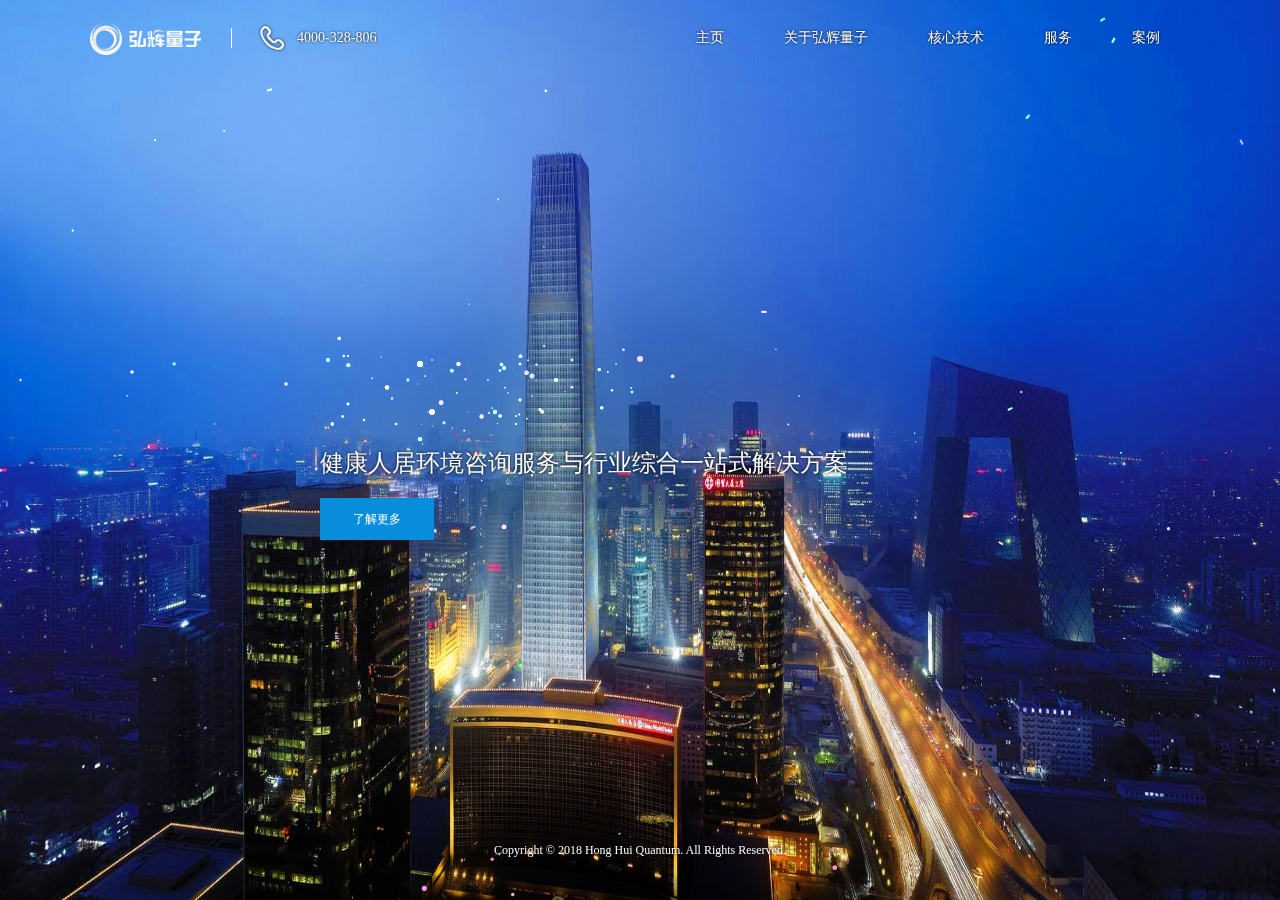
==== index.html @ 9b80c89e "Summary_3" ====
<!DOCTYPE html>
<html>
	<head>
		<meta charset="utf-8">
		<meta http-equiv="X-UA-Compatible" content="IE=edge">
		<title>弘辉量子科技有限公司</title>
		<meta name="viewport" content="width=device-width, minimum-scale=1.0, maximum-scale=1.0, user-scalable=no">
		<meta name="author" content="Voireser" />
		<meta name="keywords" content="弘辉量子" />

		<link rel="stylesheet" type="text/css" href="bootstrap.min.css">
		<link rel="stylesheet" type="text/css" href="HHQ.css">
		<link rel="stylesheet" type="text/css" href="swiper/swiper.min.css">
		
		<script type="text/javascript" src="load.js"></script>	
		<script type="text/javascript">
			var oHtml = document.getElementsByTagName("html")[0];
			var iWidth = document.documentElement.clientWidth;
			iWidth = iWidth > 640 ? 640 : iWidth;
			oHtml.style.fontSize = iWidth / 16 + "px";
		</script>
	</head>
	<body>
		<div class="indexWindow">
			<nav class="pageTop">
				<div>
					<div class="logoArea">
						<a href="index.html"><img class="img-responsive" src="img/logo_w.png"></a>
						<p><i class="iconfont">&#xe64e;</i>4000-328-806</p>
					</div>
					<div class="navigation">
						<a href="1_index.html">主页</a>
						<a href="2_us.html">关于弘辉量子</a>
						<a href="3_tech.html">核心技术</a>
						<a href="4_service.html">服务</a>
						<a href="5_case.html">案例</a>
					</div>
				</div>
			</nav>

			<div class="swiper-container swiperBanner">
				<div class="swiper-wrapper">
					<div class="swiper-slide usBanner" style="background-image: url(img/usBanner_1.jpg);">
						<canvas id="c"></canvas>
						<div class="indexWindowBanner first">
							<p>&nbsp;&nbsp;&nbsp;&nbsp;&nbsp;&nbsp;&nbsp;&nbsp;</p>
							<p>健康人居环境咨询服务与行业综合一站式解决方案</p>
							<p class="more"><a href="1_index.html">了解更多</a></p>
						</div>
					</div>
					<div class="swiper-slide" style="background-image: url(img/techBanner_1.jpg);">
						<div class="indexWindowBanner">
							<p>核心技术</p>
							<p>食品级安全技术，给您最放心的保护</p>
							<p class="more"><a href="3_tech.html">了解更多</a></p>
						</div>
					</div>
					<div class="swiper-slide" style="background-image: url(img/whyBanner_1.jpg);">
						<div class="indexWindowBanner">
							<p>权威保证</p>
							<p>多重权威认证，行于行业前列</p>
							<p class="more"><a href="3_tech.html">了解更多</a></p>
						</div>
					</div>
					<div class="swiper-slide" style="background-image: url(img/serviceBanner_1.jpg);">
						<div class="indexWindowBanner">
							<p>专业化团队</p>
							<p>覆盖全国20多个一二线城市</p>
							<p class="more"><a href="4_service.html">了解更多</a></p>
						</div>
					</div>
				</div>
			</div>

			<footer><p>Copyright © 2018 Hong Hui Quantum. All Rights Reserved.</p></footer>
		</div>

		<script type="text/javascript" src="swiper/swiper.min.js"></script>	
		<script> 
			var usBanner = new Image();
			usBanner.src="img/usBanner_1.jpg";

			;(function(main) {
				var args = {};
				window.onload = function() {
					main(args);
				};
			})(function(args) {
				'use strict';
				var Box = function(x, y, w, h, s) {
						this.x = x;
						this.y = y;
						this.w = w;
						this.h = h;
						this.s = s;
						this.a = Math.random() * Math.PI * 2;
						this.hue = Math.random() * 360;
					};

				Box.prototype = {
					constructor: Box,
					update: function() {
						this.a += Math.random() * 0.5 - 0.25;
						this.x += Math.cos(this.a) * this.s;
						this.y += Math.sin(this.a) * this.s;
						this.hue += 5;
						if (this.x > WIDTH) this.x = 0;
						else if (this.x < 0) this.x = WIDTH;
						if (this.y > HEIGHT) this.y = 0;
						else if (this.y < 0) this.y = HEIGHT;
					},
					render: function(ctx) {
						ctx.save();
						ctx.fillStyle = 'hsla(' + this.hue + ', 100%, 75%, 1)';
						ctx.translate(this.x, this.y);
						ctx.rotate(this.a);
						ctx.fillRect(-this.w, -this.h / 2, this.w, this.h);
						ctx.restore();
					}
				};

				var Circle = function(x, y, tx, ty, r) {
					this.x = x;
					this.y = y;
					this.ox = x;
					this.oy = y;
					this.tx = tx;
					this.ty = ty;
					this.lx = x;
					this.ly = y;
					this.r = r;
					this.br = r;
					this.a = Math.random() * Math.PI * 2;
					this.sx = Math.random() * 0.5;
					this.sy = Math.random() * 0.5;
					this.o = Math.random() * 1;
					this.delay = Math.random() * 200;
					this.delayCtr = 0;
					this.hue = Math.random() * 360;
				};

				Circle.prototype = {
					constructor: Circle,
					update: function() {
						if (this.delayCtr < this.delay) {
							this.delayCtr++;
							return;
						}
						this.hue += 1;
						this.a += 0.1;
						this.lx = this.x;
						this.ly = this.y;

						if (!clickToggle) {
							this.x += (this.tx - this.x) * this.sx;
							this.y += (this.ty - this.y) * this.sy;
						} else {
							this.x += (this.ox - this.x) * this.sx;
							this.y += (this.oy - this.y) * this.sy;
						}
						this.r = (this.br + Math.cos(this.a) * (this.br * 0.5)) / 2;
					},
					render: function(ctx) {
						ctx.save();
						// ctx.globalAlpha = this.o;
						ctx.fillStyle = 'hsla(' + this.hue + ', 100%, 75%, 1)';
						ctx.translate(this.x, this.y);
						ctx.beginPath();
						ctx.arc(0, 0, this.r, 0, Math.PI * 2);
						ctx.fill();
						ctx.restore();

						if (clickToggle) {
							ctx.save();
							ctx.strokeStyle = 'hsla(' + this.hue + ', 100%, 75%, 1)';
							ctx.beginPath();
							ctx.moveTo(this.lx, this.ly);
							ctx.lineTo(this.x, this.y);
							ctx.stroke();
							ctx.restore();
						}
					}
				};

				var txtCanvas = document.createElement('canvas');
				var txtCtx = txtCanvas.getContext('2d');

				var c = document.getElementById('c');
				var ctx = c.getContext('2d');

				var WIDTH = c.width = window.innerWidth;
				var HEIGHT = c.height = window.innerHeight;
				var imgData = null;
				var idx = null;
				var skip = 4;
				var circles = [];
				var circle = null;
				var a = null;
				var clickToggle = false;
				var boxList = [];
				var box = null;

				txtCanvas.width = WIDTH;
				txtCanvas.height = HEIGHT;

				txtCtx.font = 'bold 2rem Microsoft Yahei';
				// txtCtx.textAlign = 'center';
				// txtCtx.baseline = 'middle';
				txtCtx.fillText('弘辉量子', WIDTH / 4.01, (HEIGHT / 2 / parseInt(oHtml.style.fontSize) - 0.75) * parseInt(oHtml.style.fontSize));

				ctx.font = 'bold 12px Microsoft Yahei';
				ctx.textAlign = 'center';
				ctx.baseline = 'middle';

				imgData = txtCtx.getImageData(0, 0, WIDTH, HEIGHT).data;

				for (var y = 0; y < HEIGHT; y += skip) {
					for (var x = 0; x < WIDTH; x += skip) {
						idx = (x + y * WIDTH) * 4 - 1;
						if (imgData[idx] > 0) {
							a = Math.PI * 2 * Math.random();
							circle = new Circle(
							WIDTH / 2 + Math.cos(a) * WIDTH, HEIGHT / 2 + Math.sin(a) * WIDTH, x, y, Math.random() * 4);
							circles.push(circle);
						}
					}
				}

				for (var b = 0; b < 10; b++) {
					box = new Box(
					WIDTH * Math.random(), HEIGHT * Math.random(), 5, 2, 5 + Math.random() * 5);
					boxList.push(box);
				}

				c.addEventListener('click', function(e) {
					clickToggle = !clickToggle;
				});

				requestAnimationFrame(function loop() {
					requestAnimationFrame(loop);
					ctx.globalCompositeOperation = 'source-over';
					
					ctx.drawImage(usBanner, 0, 0, WIDTH, HEIGHT);

					ctx.fillStyle = 'white';
					ctx.fillText('', WIDTH / 2, HEIGHT / 2 + 100);

					ctx.globalCompositeOperation = 'lighter';

					for (var i = 0, len = circles.length; i < len; i++) {
						circle = circles[i];
						circle.update();
						circle.render(ctx);
					}

					for (var j = 0; j < boxList.length; j++) {
						box = boxList[j];
						box.update();
						box.render(ctx);
					}
				});
			});

			var swiper = new Swiper('.swiper-container', {
				effect : 'fade',
				autoplay: 10000,
				loop : true
			})
		</script>
	</body>
</html>
---- HHQ.css ----
body{top:0;right:0;bottom:0;left:0;margin:0;padding:0;background-color:#fcfcfc;color:#777;font-weight:300;font-size:.3rem;font-family:'microsoft yahei';}
li,ul{margin:0;padding:0;list-style-type:none;}
p{margin:0;}
a{color:#777;}
a:link{color:#777;text-decoration:none;}
a:visited{color:#777;text-decoration:none;}
a:active{color:#777;text-decoration:none;}
button{outline:0;filter:chroma(color=#000000);}
input{background-color:#fcfcfc!important;color:#777!important;font-size:.3rem!important;}
input::-webkit-inner-spin-button,input::-webkit-outer-spin-button{-webkit-appearance:none;}
input[type=number]{-moz-appearance:textfield;}
input[type=checkbox],input[type=radio]{margin-top:.3333333333rem;}
@font-face{font-family:iconfont;src:url(iconfont/iconfont.eot);src:url(iconfont/iconfont.eot?#iefix) format('embedded-opentype'),url(iconfont/iconfont.woff) format('woff'),url(iconfont/iconfont.ttf) format('truetype'),url(iconfont/iconfont.svg#iconfont) format('svg');}
.iconfont{font-style:normal;font-size:16px;font-family:iconfont!important;-webkit-font-smoothing:antialiased;-webkit-text-stroke-width:.2px;-moz-osx-font-smoothing:grayscale;}
.col-xs-1, .col-sm-1, .col-md-1, .col-lg-1, .col-xs-2, .col-sm-2, .col-md-2, .col-lg-2, .col-xs-3, .col-sm-3, .col-md-3, .col-lg-3, .col-xs-4, .col-sm-4, .col-md-4, .col-lg-4, .col-xs-5, .col-sm-5, .col-md-5, .col-lg-5, .col-xs-6, .col-sm-6, .col-md-6, .col-lg-6, .col-xs-7, .col-sm-7, .col-md-7, .col-lg-7, .col-xs-8, .col-sm-8, .col-md-8, .col-lg-8, .col-xs-9, .col-sm-9, .col-md-9, .col-lg-9, .col-xs-10, .col-sm-10, .col-md-10, .col-lg-10, .col-xs-11, .col-sm-11, .col-md-11, .col-lg-11, .col-xs-12, .col-sm-12, .col-md-12, .col-lg-12{padding: 0;}

.swiper-button-prev{left:3%!important;}
.swiper-button-next{right:3%!important;}
.swiper-pagination-bullet-active{background-color:#078ddc!important;}

.indexWindow{position:absolute;overflow:hidden;width:100%;height:100%;}
.indexWindow a,.indexWindow p{text-shadow:0 0 3px #000;}
.indexWindow .swiper-container{width:100%;height:100%;}
.indexWindow .swiper-slide{position:relative;overflow:hidden;background-position:center;background-size:cover;background-repeat:no-repeat;}
.indexWindow .swiper-slide.usBanner{background-size: 100% 100%;}
.indexWindowBanner.first{pointer-events: none;}
.indexWindowBanner{position:absolute;top:50%;left:50%;margin:-2.5rem 0 0 -25%;width:50%;color:#fcfcfc;}
.indexWindowBanner>p:nth-child(1){text-shadow:0 0 10px rgba(0,0,0,.5);font-weight:700;font-size:1.5rem;}
.indexWindowBanner>p:nth-child(2){margin:.25rem 0 .45rem 0;font-size:.6rem;}

.pageTop{position:fixed;top:0;z-index:9999;width:100%;background-color:rgba(255,255,255,.8);box-shadow:0 0 20px rgba(0,0,0,.5);font-size:.35rem;}
.pageTop>div{position:relative;display:table;margin:auto;height:1.75rem;line-height:1.75rem;}
@media (max-width: 767px) {
    .pageTop>div{width:100%;height:1.5rem;line-height:1.5rem;}
    .pageTop>div>.navigation>a{padding:0 15px;}
    .index .banner>div{width:10rem;padding: 10% 0;}
    .numCount{width:13rem;}
    .threeBg>div{height:200px!important;}
    .logoSpace{width:13rem;}
    .logoSpace .swiper-container{padding-bottom: 2rem !important;}
    .footer>div{width:13rem;}
    .footer>div>a{float:none!important;}
    .footer>div>div{float:none!important;display:table;margin:1rem auto auto auto;}
    .footer>div>div>p{float:none!important;display:table;margin:auto;}
    .pageTop>div>.navigation{float:none!important;display:table;margin:auto;}
    .banner{margin-top: 2.95rem !important}
    .logoArea{float:none !important;}
    .leftText>div{width:13rem;}
    .leftText>div>div{margin-bottom:.75rem;width:100%!important;}
    .leftText>div>img{width:100%!important;}
    .leftText>div>div>div{position:relative!important;margin-top:5px;}
    .us .blueBg>div{padding:0 1rem;}
    .us .blueBg>div>p:first-child{display:table;width:100%;text-align:center;}
    .us .blueBg>div>p:last-child{text-align:center;float: none !important;}
    .connect>div>div>p{width: 6rem !important;}
    .listThree{width:100%;}
    .listThree p{margin-bottom:.5rem;margin-left:-.25rem;width:100%!important;}
    .listThree p:last-child{margin-bottom:0;}
    .listFour{width:13rem;}
    .useWay>div{padding:1.5rem!important;min-width:100%;}
    .useWay>div>div>p:first-child{margin-bottom:10px;font-size:.5rem!important;}
    .useWay>div>div>p:last-child{padding-left:1.25rem;}
    .useWay i{font-size:1rem!important;}
    .useWay>div>div>p{width:100%!important;}
    .fivePoint{width:13rem;}
    .fivePoint>p{margin-bottom:.75rem;margin-left:1rem;}
    .fivePoint>p:last-child{margin-bottom:0;}
    .fourPoint{height:18rem!important;}
    .fourPoint>div{position:relative!important;top:0!important;left:0!important;margin:0!important;padding:0 1.5rem;}
    .fourPoint>div>div>div{top:20px!important;left:6rem!important;}
    .fourPoint>div>div>div>p:first-child{position:absolute;margin-left:-1.1rem;font-size:.6rem!important;line-height:.7rem!important;}
    .fourPoint.fourAnimate>div:nth-child(1){-webkit-animation: fourAnimate_1_small 3s !important;animation: fourAnimate_1_small 3s !important;}
    .fourPoint.fourAnimate>div:nth-child(2){-webkit-animation: fourAnimate_2_small 3s !important;animation: fourAnimate_2_small 3s !important;}
    .fourPoint.fourAnimate>div:nth-child(3){-webkit-animation: fourAnimate_3_small 3s !important;animation: fourAnimate_3_small 3s !important;}
    .fourPoint.fourAnimate>div:nth-child(4){-webkit-animation: fourAnimate_4_small 3s !important;animation: fourAnimate_4_small 3s !important;}
    @-webkit-keyframes fourAnimate_1_small{
        0%{margin-left:-100px;margin-right: 100px;opacity:0;}
        70%{margin-left:0px;margin-right: 0px;opacity:1;}
    }
    @keyframes fourAnimate_1_small{
        0%{margin-left:-100px;margin-right: 100px;opacity:0;}
        70%{margin-left:0px;margin-right: 0px;opacity:1;}
    }
    @-webkit-keyframes fourAnimate_2_small{0%{margin-left:-100px;margin-right: 100px;opacity:0;}
        10%{margin-left:-100px;margin-right: 100px;opacity:0;}
        80%{margin-left:0px;margin-right: 0px;opacity:1;}
    }
    @keyframes fourAnimate_2_small{0%{margin-left:-100px;margin-right: 100px;opacity:0;}
        10%{margin-left:-100px;margin-right: 100px;opacity:0;}
        80%{margin-left:0px;margin-right: 0px;opacity:1;}
    }
    @-webkit-keyframes fourAnimate_3_small{0%{margin-left:-100px;margin-right: 100px;opacity:0;}
        20%{margin-left:-100px;margin-right: 100px;opacity:0}
        90%{margin-left:0px;margin-right: 0px;opacity:1;}
    }
    @keyframes fourAnimate_3_small{0%{margin-left:-100px;margin-right: 100px;opacity:0;}
        20%{margin-left:-100px;margin-right: 100px;opacity:0}
        90%{margin-left:0px;margin-right: 0px;opacity:1;}
    }
    @-webkit-keyframes fourAnimate_4_small{0%{margin-left:-100px;margin-right: 100px;opacity:0;}
        30%{margin-left:-100px;margin-right: 100px;opacity:0;}
        100%{margin-left:0px;margin-right: 0px;opacity:1;}
    }
    @keyframes fourAnimate_4_small{0%{margin-left:-100px;margin-right: 100px;opacity:0;}
        30%{margin-left:-100px;margin-right: 100px;opacity:0;}
        100%{margin-left:0px;margin-right: 0px;opacity:1;}
    }
    #modal_japan{margin:0 0 0 -37.5%!important;width:75%!important;}
    #modal_china{margin:0 0 0 -37.5%!important;width:75%!important;}
    .catchMe{width:1.25rem!important;height:1.25rem;line-height:1.25rem;}
    .showPic{width:13rem;}
    .why .showSpace:nth-child(4)>.showPic>:not(div):nth-child(1){width:100%;}
    .process{width:13rem;}
    .process>p{margin-bottom:1rem;width:100%!important;}
    .triangle{display:none!important;}
    .showThree{width:13rem;}
    .showThree>div{padding-bottom:.75rem!important;width:100%!important;}
    .showThree>div:last-child{padding-bottom:0!important;}
    .showFour{width:10rem;}
    .showFour>div{margin:0 0 1rem 0!important;width:100%!important;}
    .showFour>div:last-child{margin:0!important;}
    .tabGroup{width:12rem;}
    .tabGroup a{padding:5px 0!important;width:16.6666666667%!important;text-align:center;}
    .limitWindow{width:12rem;}
    .index .limitWindow a{margin-bottom:1rem;width:100%;}
    .index .limitWindow a:last-child{margin-bottom:0;width:100%;}
    .limitWindow a:nth-child(2){margin-right:0!important;margin-left:0!important;}
    .limitWindow>div{width:100%!important;}
    .limitWindow a{padding:0!important;width:100%;}
    .limitWindow a img{float:left;margin-right:5%;width:35%;}
    .limitWindow a p{text-align:left!important;white-space:nowrap;}
    .limitWindow a p:nth-child(2){margin-top:.28rem;}
}
@media (min-width: 768px) and (max-width: 991px) {
    .pageTop>div{width:750px;}
    .pageTop>div>.navigation>a{padding:0 20px;}
    .index .banner>div{width:500px;}
    .numCount{width:550px;}
    .threeBg>div{height:300px !important;}
    .logoSpace{width:600px;}
    .footer>div{width:600px;}
    .footer>div>div>p{float: none !important;}
    .leftText>div{width:600px;}
    .leftText>div>div{height: 360px;}
    .listThree{width:700px}
    .listFour{width:650px}
    .useWay>div{min-width: 800px;}
    .fivePoint{width:650px;}
    .fivePoint>p{padding-right:2%!important;padding-left:5%!important;width:33.3333333333%;}
    .fivePoint>p:nth-child(2){margin-bottom:30px;}
    .fivePoint>p:nth-child(4){margin-left:16.6666666667%;}
    .showPic{width: 500px;}
    .why .showSpace:nth-child(4)>.showPic>:not(div):nth-child(1){width:100%;}
    .process{width:750px;}
    .triangle{border-top:4px solid transparent!important;border-bottom:4px solid transparent!important;border-left:7px solid #777!important;}
    .process>p{margin-bottom:30px;width:33.3333333333%!important;}
    .process>p:nth-child(4){margin-bottom:0;padding-left:16.6666666667%;width:50%!important;}
    .process>p:nth-child(4) .triangle{display:none;}
    .process>p:nth-child(5){margin-bottom:0;}
    .leftText>div>div{width: 100% !important;}
    .leftText>div>img{width: 100% !important;}
    .showThree{width: 700px;}
    .showFour{width:700px;}
    .tabGroup{width:700px;}
    .limitWindow{width:700px;}
    .index .limitWindow{width:600px;}
    .index .limitWindow a{width: 30%}
    .limitWindow a img{height: 116px;}
    .index .limitWindow a img{height: 103px;}
}
@media (min-width: 992px) and (max-width: 1199px) {
    .pageTop>div{width:900px;}
    .pageTop>div>.navigation>a{padding:0 25px;}
    .index .banner>div{width:700px;}
    .numCount{width:700px;}
    .threeBg>div{height:400px !important;}
    .logoSpace{width:700px;}
    .footer>div{width:700px;}
    .footer>div>div>p{float: none !important;}
    .leftText>div{width:750px;}
    .leftText>div>div{height: 300px;}
    .listThree{width:900px}
    .listFour{width:850px}
    .useWay>div{min-width: 800px;}
    .fivePoint{width:850px;}
    .fivePoint>p{padding-right:2%!important;padding-left:5%!important;width:33.3333333333%;}
    .fivePoint>p:nth-child(2){margin-bottom:30px;}
    .fivePoint>p:nth-child(4){margin-left:16.6666666667%;}
    .showPic{width: 700px;}
    .why .showSpace:nth-child(4)>.showPic>:not(div):nth-child(1){width: 500px;}
    .process{width: 950px;}
    .leftText>div>div>p:nth-child(2){line-height: .4rem !important;}
    .showThree{width: 900px;}
    .showFour{width:900px;}
    .tabGroup{width:900px;}
    .limitWindow{width:900px;}
    .index .limitWindow{width:850px;}
    .index .limitWindow a{width: 30%}
    .limitWindow a img{height: 152px;}
    .index .limitWindow a img{height: 145px;}
}
@media (min-width: 1200px) {
    .pageTop>div{width:1100px;}
    .pageTop>div>.navigation>a{padding:0 30px;}
    .index .banner>div{width:900px;}
    .numCount{width:1000px;}
    .logoSpace{width:1000px;}
    .footer>div{width:1000px;}
    .footer>div>div>p{margin-left: 50px;margin-bottom: 0 !important;}
    .leftText>div{width:1100px;}
    .listThree{width:1200px}
    .listFour{width:1200px}
    .useWay>div{min-width: 800px;}
    .fivePoint{width:1200px;}
    .fivePoint>p{width: 20%;}
    .showPic{width: 800px;}
    .why .showSpace:nth-child(4)>.showPic>:not(div):nth-child(1){width: 500px;}
    .process{width: 1200px;}
    .showThree{width: 1200px;}
    .showFour{width:1200px;}
    .tabGroup{width:1200px;}
    .limitWindow{width:1200px;}
    .index .limitWindow{width:1000px;}
    .index .limitWindow a{width: 30%}
    .limitWindow a img{height: 203px;}
    .index .limitWindow a img{height: 170px;}
}
.logoArea{float:left;display:table;margin:.7rem auto auto auto;height:.6rem;}
.logoArea>:not(div){float:left;}
.logoArea img{margin-top:-.125rem;margin-right:.75rem;height:.8rem;}
.logoArea>p{padding:0 .5rem;height:.5rem;border-left:1px solid;line-height:.5rem;}
.logoArea>p>i{float:left;margin-top:.125rem;margin-right:5px;font-size:1rem;line-height:.25rem;}

.pageTop>div>.navigation{float:right;}
.pageTop>div>.navigation>a{float:left;border-top:0.075rem solid transparent;border-bottom:0.075rem solid transparent;}
.pageTop>div>.navigation>a.active{border-bottom:0.075rem solid #078ddc;color:#078ddc;}

.footer{padding:40px 0;background-color:#111;}
.footer>div{position:relative;display:table;margin:auto;}
.footer img{height:.75rem;margin: auto;}
.footer>div>a{float:left;}
.footer>div>div{float:right;}
.footer>div>div>p{float:left;height:0.65rem;color:#f6f6f6;line-height:0.65rem;margin-bottom: .25rem;}
.footer>div>div>p:first-child{margin-left:0;}
.footer>div>div>p>i{float:left;margin-right:5px;height:.6rem;font-size:.6rem;line-height:.6rem;}
footer{bottom:0;margin:0;padding:.5rem 0;width:100%;background-color:#060606;color:#777;text-align:center;line-height:.5rem;height: 1.5rem;}

.indexWindow .pageTop{color:#fcfcfc;position:absolute;z-index:2;width:100%;background-color:transparent;box-shadow: none}
.indexWindow .pageTop>div>.navigation>:not(div){color:#fcfcfc;}
.indexWindow footer{position:absolute;padding:0 0 .75rem 0;z-index:1;color:#fcfcfc;background-color:transparent;}

.banner{padding:7% 0;background-position: center;background-size:cover;background-repeat:no-repeat;background-attachment:fixed;margin-top: 76px;}
.banner>div{position:relative;display:table;margin:auto;}

.index .banner{background-image: url(img/caseBanner_1.jpg);padding:10% 0;}
.us .banner{background-image: url(img/usBanner_1.jpg)}
.tech .banner{background-image: url(img/techBanner_1.jpg)}
.why .banner{background-image: url(img/whyBanner_1.jpg)}
.service .banner{background-image: url(img/serviceBanner_1.jpg)}
.case .banner{background-image: url(img/caseBanner_1.jpg)}

.banner p{color:#f6f6f6;text-align:center;text-shadow:0 0 3px #000;font-size:.4rem;}
.banner p:last-child{text-shadow:0 0 10px #000;font-weight:700;font-size:1.2rem;}
.index .banner p{text-align: left;font-size:.5rem;font-weight:300;text-shadow:0 0 10px #000;}
.index .banner p:nth-child(1){font-weight:700;font-size:1.2rem;}
.index .banner p:nth-child(3){margin: .25rem 0;}

.point{height:30px;line-height:22px;}
.point span{display:inline-block;margin:0 4px;width:6px;height:6px;border-radius:100px;background-color:#f6f6f6;box-shadow: 0 0 10px rgba(0, 0, 0, 0.5);}
.point span:nth-child(1){opacity:.5;}
.point span:nth-child(2){opacity:.75;}
.index .point{display: none}
.showSpace .point span{background-color: #078ddc}

.showSpace{padding:1.5rem 0;position: relative;overflow: hidden;}
.showSpace>div:first-child{padding:0 0.75rem;}
.showSpace>div:first-child>p{padding:.3rem 0 .4rem 0;text-align:center;position:relative;}
.showSpace>div:first-child>p:first-child{padding:0;color:#111;font-weight:700;font-size:.5rem;display: table;margin: auto;}
.showSpace>div:first-child>p:last-child{padding-bottom:0;}
.showSpace>div:first-child a{display:inline-block;margin-top:.2rem;color: #078ddc;}

p.more{padding:0!important;}
p.more>a{display:inline-block;padding:5px 15px;border:1px solid #078ddc;color:#078ddc;-webkit-transition:.3s;-moz-transition:.3s;-o-transition:.3s;transition:.3s;}
p.more>a:hover{color:#f6f6f6;background-color: #078ddc}
p.more{padding:0!important;pointer-events: auto;}
.threeBg p.more>a{border:1px solid #f6f6f6;background-color:#f6f6f6;color:#111;}
.threeBg p.more>a:hover{background-color:transparent;color:#f6f6f6;}
.indexWindow p.more>a{display:inline-block;padding:.25rem .8rem!important;text-shadow: none;border-color:#078ddc;background-color:#078ddc;color:#fcfcfc;font-size:.3rem;line-height:.5rem;}
.indexWindow p.more>a:hover{border-color:#f6f6f6;background-color:#f6f6f6;color:#111;}

.numCount{position:relative;display:table;margin:auto;}
.numCount>div{height: 6.5rem}
.numCount>div>p{text-align:center;}
.numCount>div>p:nth-child(1){height:1rem;line-height:1rem;margin-bottom: 0.25rem}
.numCount>div>p:nth-child(1) i{color:#078ddc;font-size:1.25rem;}
.numCount>div>p:nth-child(2){color:#111;font-weight:700;font-size:.8rem;}
.numCount>div>p:nth-child(3){margin-bottom:10px;}
.index .numCount{margin-top:45px;}
.numCount i{-webkit-transition:font-size .3s;-moz-transition:font-size .3s;-o-transition:font-size .3s;transition:font-size .3s;}
.numCount>div:hover>p>i{font-size:1.5rem;}

.greyBg{background-color: #f6f6f6}
.blueBg{background-color: #078ddc;padding:1.5rem 0;color:#f6f6f6;}
.blueBg p{color:#f6f6f6 !important;}

.threeBg{position:relative;display:table;margin:auto;width:100%;}
.threeBg>div{background-position: center;position:relative;background-position-y: center;height:500px;background-size:cover;background-repeat:no-repeat;}
.threeBg>div:nth-child(1){background-image:url(img/indexPic_1.jpg);}
.threeBg>div:nth-child(2){background-image:url(img/indexPic_2.jpg);}
.threeBg>div:nth-child(3){background-image:url(img/indexPic_3.jpg);}
.threeBg>div>div{position:absolute;bottom:1.25rem;left:1.25rem;}
.threeBg p{margin-bottom:12px;color:#f6f6f6;}
.threeBg p:first-child{margin-bottom:8px;font-size:.6rem;}
.threeBg p:last-child{margin:0;}
.limitWindow{position:relative;display:table;margin:auto;}
.index .limitWindow{margin-top:.75rem;margin-bottom:.375rem;}
.limitWindow>div{padding-bottom: 1rem;width:30%;}
.limitWindow a{background-color: #fcfcfc;overflow:hidden;padding-bottom:25px;border-bottom:1px solid #ddd;float: left;-webkit-transition:.3s;-moz-transition:.3s;-o-transition:.3s;transition:.3s;}
.limitWindow a:nth-child(2){margin-left: 5%;margin-right: 5%;}
.limitWindow a p{margin-top:20px;text-align:center;padding: 0 0.375rem;}
.limitWindow a p:last-child{margin-top:8px;font-size:.4rem;}
.limitWindow span{color:#078ddc;}
.limitWindow a:hover{background-color: #fff;border-bottom:1px solid #078ddc;box-shadow:0 2px 20px rgba(0,0,0,.25);}
.limitWindow a img{-webkit-transition:.3s;-moz-transition:.3s;-o-transition:.3s;transition:.3s;-webkit-transform-origin:50% 100%;-moz-transform-origin:50% 100%;-o-transform-origin:50% 100%;transform-origin:50% 100%;-ms-transform-origin:50% 100%;-ms-transition:.3s;}
.limitWindow a:hover img{-webkit-transform:scale(1.05);-moz-transform:scale(1.05);-o-transform:scale(1.05);transform:scale(1.05);-ms-transform:scale(1.05);}

.logoSpace{position:relative;margin:auto;margin-top: 1.25rem;}
.logoSpace .swiper-container{padding-bottom: 1.5rem}
.logoSpace img{padding:0 .75rem}

.leftText>div{position:relative;display:table;margin:auto;}
.leftText>div>div{float:left;width:48%;}
.leftText>div>div>p:nth-child(1){margin-bottom:0.375rem;color:#111;font-weight:700;font-size:.5rem;}
.leftText>div>div>p:nth-child(2){line-height:.6rem;}
.leftText>div>div>div{position:absolute;bottom:0;}
.leftText>div>img{float:right;width:48%;}
.service .leftText span{color: #078ddc;display: block;padding-top: 0.375rem;}

.us .blueBg>div{position:relative;display:table;margin:auto;width:auto;}
.us .blueBg>div>p:first-child{float:left;margin-right:15px;height:1.4rem;line-height:1.4rem;}
.us .blueBg>div>p:first-child i{font-size:2rem;}
.us .blueBg>div>p:last-child{float:right;}
.us .blueBg>div>p:last-child span:first-child{display:block;margin-bottom:8px;font-weight:700;font-size:.5rem;}

.connect {padding:15% 0;background-position-y: center;background-size:cover;background-repeat:no-repeat;background-attachment:fixed;background-image:url(img/footerPic.jpg);}
.connect .point span{background-color: #f6f6f6 !important;}
.connect>div{color:#f6f6f6;}
.connect>div>p:first-child{color:#f6f6f6!important;}
.connect>div>div{position:relative;display:table;margin:auto;margin-top:1.25rem;width:auto;}
.connect>div>div>p{float:left;width:250px;text-align:center;}
.connect>div>div>p:last-child{float:right;padding-bottom:15px;border-left:.5px solid #f6f6f6;}
.connect>div>div>p>i{display:block;font-size:1.75rem;line-height:2rem;}
.connect>div>div>p>span{display:block;}
.connect>div>div>p>span:last-child{margin-top:5px;font-size:.4rem;}

.listThree{position:relative;display:table;margin:auto;margin-top:.75rem;}
.listThree p{float:left;width:33.3333333333%;text-align:center;}
.listThree a{display:inline-block;line-height:1rem;}
.listThree i{float:left;margin-right:10px;height:1rem;color:#078ddc;font-size:1rem;line-height:1rem;}
.listThree a,.listThree a i{-webkit-transition:.3s;-moz-transition:.3s;-o-transition:.3s;transition:.3s;}
.listThree a:hover{font-size: 0.35rem}
.listThree a:hover i{font-size: 1.2rem}

.listFour{position:relative;display:table;margin:auto;margin-top:.75rem;}
.listFour p{padding-left:1rem;height:1.5rem;color:#111;font-size:.35rem;line-height:1.5rem;}
.listFour p span{margin-left:5px;color:#777;font-size:.25rem;}

.right{margin-right:15px;padding:6px 5px 5px 7px;border-radius:100px;background-color:#fff;box-shadow:0 0 5px rgba(0,0,0,.5);color:#078ddc;font-size:.25rem;}

.useWay{position:relative;display:table;width:100%;background-image:url(img/techBanner_2.jpg);background-size:cover;background-repeat:no-repeat;background-attachment:fixed;color:#f6f6f6;background-position-y:center;}
.useWay>div{float:right;padding:60px 75px;background-color:rgba(0,0,0,.5);-webkit-transition:.5s;-moz-transition:.5s;-o-transition:.5s;transition:.5s;}
.useWay>div:hover{width:50%;}
.useWay>div>div{display:table;margin-bottom:20px;padding:0 15px 20px 15px;width:100%;border-bottom:1px solid;}
.useWay>div>div:last-child{margin-bottom:0;padding-bottom:0;border-bottom:none;}
.useWay>div>div>p{float:left;width:77.5%;line-height:.6rem;}
.useWay>div>div>p:first-child{width:22.5%;font-size:.4rem;}
.useWay i{float:left;margin-right:0.25rem;font-size:.7rem;}

.fourPoint{position:relative;margin-top:.75rem;height:300px;}
.fourPoint i{position:absolute;top:13px;left:33px;color:#078ddc;font-size:45px;}
.fourPoint img{height:100px;}
.fourPoint>div{position:absolute;left:50%;}
.fourPoint>div>div{position:relative;}
.fourPoint>div>div>div{position:absolute;top:15px;}
.fourPoint>div>div>div>p{float:left;}
.fourPoint>div>div>div>p:first-child{margin-right:20px;height:1.4rem;color:#078ddc;font-weight:700;font-size:1.75rem;line-height:1.4rem;}
.fourPoint>div>div>div>p>span{display:block;}
.fourPoint>div>div>div>p>span:first-child{margin-bottom:5px;color:#111;font-size:.35rem;}
.fourPoint>div:nth-child(1){margin-left:-57px;}
.fourPoint>div:nth-child(2){top:100px;margin-left:-158px;}
.fourPoint>div:nth-child(3){top:200px;margin-left:-57px;}
.fourPoint>div:nth-child(4){top:100px;margin-left:44px;}
.fourPoint>div:nth-child(1)>div>div{left:-285px;}
.fourPoint>div:nth-child(2)>div>div{left:-380px;}
.fourPoint>div:nth-child(3)>div>div{left:-340px;}
.fourPoint>div:last-child>div>div{left:120px;width:239px;}

.fivePoint{position:relative;display:table;margin:auto;margin-top:.75rem;}
.fivePoint>p{position:relative;float:left;padding-right:1%;padding-left:4%;}
.fivePoint i{position:absolute;margin-left:-36px;width:24px;height:24px;line-height:13px;}
.fivePoint span{display:block;}
.fivePoint span:nth-child(2){margin-bottom:5px;color:#111;font-size:.35rem;}

.showPic{position:relative;display:table;margin:auto;margin-top:.75rem;}
.showPic p{text-align:center;}
.why .showSpace:nth-child(4)>.showPic>:not(div):nth-child(1){margin:auto;}
.why .showSpace:nth-child(4)>.showPic>:not(div):nth-child(2){margin-top:.75rem;}
.why .showSpace:nth-child(4)>.showPic>:not(div):nth-child(3){margin:1rem 0;}
.why .showSpace:nth-child(4)>.showPic>:not(div):nth-child(4){float:left;width:34%;}
.why .showSpace:nth-child(4)>.showPic>:not(div):nth-child(5){float:right;width:65%;}
.why .showSpace:nth-child(4)>.showPic>:not(div):nth-child(6){display:table;padding-top:.75rem;width:100%;}

.process{position:relative;display:table;margin:auto;margin-top:1.25rem;}
.process>p{position:relative;float:left;width:20%;text-align:center;}
.process i{display:block;margin:auto;padding:.25rem;width:1.75rem;height:1.75rem;font-size:1rem;line-height:1.25rem;-webkit-transition:.3s;-moz-transition:.3s;-o-transition:.3s;transition:.3s;}
.process>p:hover i{font-size:1.25rem;}
.process span{display:block;}
.process span:nth-child(2){margin:0.625rem 0 0.125rem 0;color:#111;font-size:.35rem;}

.triangle{position:absolute;top:75px;width:0;height:0;border-top:8px solid transparent;border-bottom:8px solid transparent;border-left:14px solid #777;}

.showThree{position:relative;display:table;margin:auto;margin-top:.75rem;}
.showThree>div{float:left;padding:0 .75rem;width:33.3333333333%;}
.showThree>div>p{text-align:center;}
.showThree i{font-size:1.5rem;}
.showThree>div>p:nth-child(2){font-weight:700;font-size:.35rem;}
.showThree>div>p:nth-child(3){margin-top:.2rem;line-height:.5rem;}
.showThree span{display:inline-block;margin-left:3px;}

.showFour{position:relative;display:table;margin:auto;margin-top:.75rem;}
.showFour>div{padding-bottom: .75rem;float:left;margin:0 1.5%;width:22%;-webkit-transition:.3s;-moz-transition:.3s;-o-transition:.3s;transition:.3s;}
.showFour>div:hover{box-shadow: 0 0 10px rgba(0, 0, 0, 0.1)}
.showFour>div>p{text-align:center;}
.showFour>div>p:nth-child(2){margin:.4rem 0 .25rem 0;color:#111;font-size:.35rem;}

.caseSpace{padding:1.5rem 0;min-height: 900px;}
.tabGroup{position:relative;display:table;margin:auto;margin-bottom: 1rem;}
.tabGroup a{float: left;padding: 5px 20px;}
.tabGroup a.active{color: #f6f6f6;background-color: #078ddc;}

.bubbles>.particle{position:absolute;border-radius:100%;background-color:rgba(7, 141, 220, 0.5);opacity:0;-webkit-animation:bubbles 3s ease-in infinite;animation:bubbles 3s ease-in infinite;}
@-webkit-keyframes bubbles{
    0%{opacity:0;}
    20%{opacity:1;-webkit-transform:translate(0,-20%);transform:translate(0,-20%);}
    100%{opacity:0;-webkit-transform:translate(0,-1000%);transform:translate(0,-1000%);}
}
@keyframes bubbles{
    0%{opacity:0;}
    20%{opacity:1;-webkit-transform:translate(0,-20%);transform:translate(0,-20%);}
    100%{opacity:0;-webkit-transform:translate(0,-1000%);transform:translate(0,-1000%);}
}

.numCount.upAnimate>div:nth-child(1){-webkit-animation: upAnimate_1 3s;animation: upAnimate_1 3s;}
.numCount.upAnimate>div:nth-child(2){-webkit-animation: upAnimate_2 3s;animation: upAnimate_2 3s;}
.numCount.upAnimate>div:nth-child(3){-webkit-animation: upAnimate_3 3s;animation: upAnimate_3 3s;}
.numCount.upAnimate>div:nth-child(4){-webkit-animation: upAnimate_4 3s;animation: upAnimate_4 3s;}
@-webkit-keyframes upAnimate_1{
    0%{opacity:0;margin-top: 45px;margin-bottom: -45px;}
    70%{opacity:1;margin-top: 0;margin-bottom: 0;}
}
@keyframes upAnimate_1{
    0%{opacity:0;margin-top: 45px;margin-bottom: -45px;}
    70%{opacity:1;margin-top: 0;margin-bottom: 0;}
}
@-webkit-keyframes upAnimate_2{ 0%{opacity:0;margin-top: 45px;margin-bottom: -45px;}
    10%{opacity:0;margin-top: 45px;margin-bottom: -45px;}
    80%{opacity:1;margin-top: 0;margin-bottom: 0;}
}
@keyframes upAnimate_2{ 0%{opacity:0;margin-top: 45px;margin-bottom: -45px;}
    10%{opacity:0;margin-top: 45px;margin-bottom: -45px;}
    80%{opacity:1;margin-top: 0;margin-bottom: 0;}
}
@-webkit-keyframes upAnimate_3{ 0%{opacity:0;margin-top: 45px;margin-bottom: -45px;}
    20%{opacity:0;margin-top: 45px;margin-bottom: -45px;}
    90%{opacity:1;margin-top: 0;margin-bottom: 0;}
}
@keyframes upAnimate_3{ 0%{opacity:0;margin-top: 45px;margin-bottom: -45px;}
    20%{opacity:0;margin-top: 45px;margin-bottom: -45px;}
    90%{opacity:1;margin-top: 0;margin-bottom: 0;}
}
@-webkit-keyframes upAnimate_4{ 0%{opacity:0;margin-top: 45px;margin-bottom: -45px;}
    30%{opacity:0;margin-top: 45px;margin-bottom: -45px;}
    100%{opacity:1;margin-top: 0;margin-bottom: 0;}
}
@keyframes upAnimate_4{ 0%{opacity:0;margin-top: 45px;margin-bottom: -45px;}
    30%{opacity:0;margin-top: 45px;margin-bottom: -45px;}
    100%{opacity:1;margin-top: 0;margin-bottom: 0;}
}

.threeBg.leftAnimate>div:nth-child(1)>div{-webkit-animation: leftAnimate_1 2s;animation: leftAnimate_1 2s;}
.threeBg.leftAnimate>div:nth-child(2)>div{-webkit-animation: leftAnimate_2 2s;animation: leftAnimate_2 2s;}
.threeBg.leftAnimate>div:nth-child(3)>div{-webkit-animation: leftAnimate_3 2s;animation: leftAnimate_3 2s;}
@-webkit-keyframes leftAnimate_1{
    0%{opacity:0;left: 2.5rem}
    70%{opacity:1;left: 1.25rem}
}
@keyframes leftAnimate_1{
    0%{opacity:0;left: 2.5rem}
    70%{opacity:1;left: 1.25rem}
}
@-webkit-keyframes leftAnimate_2{ 0%{opacity:0;left: 2.5rem}
    20%{opacity:0;left: 2.5rem}
    80%{opacity:1;left: 1.25rem}
}
@keyframes leftAnimate_2{ 0%{opacity:0;left: 2.5rem}
    20%{opacity:0;left: 2.5rem}
    80%{opacity:1;left: 1.25rem}
}
@-webkit-keyframes leftAnimate_3{ 0%{opacity:0;left: 2.5rem}
    40%{opacity:0;left: 2.5rem}
    100%{opacity:1;left: 1.25rem}
}
@keyframes leftAnimate_3{ 0%{opacity:0;left: 2.5rem}
    40%{opacity:0;left: 2.5rem}
    100%{opacity:1;left: 1.25rem}
}

.point span:nth-child(1){-webkit-animation: point_1 4s linear infinite;animation: point_1 4s linear infinite;}
.point span:nth-child(2){-webkit-animation: point_2 4s linear infinite;animation: point_2 4s linear infinite;}
.point span:nth-child(3){-webkit-animation: point_3 4s linear infinite;animation: point_3 4s linear infinite;}
@-webkit-keyframes point_1{
    0%{opacity:0;}
    50%{opacity:1;}
    100%{opacity:0;}
}
@keyframes point_1{
    0%{opacity:0;}
    50%{opacity:1;}
    100%{opacity:0;}
}
@-webkit-keyframes point_2{
    0%{opacity:1;}
    50%{opacity:0;}
    100%{opacity:1;}
}
@keyframes point_2{
    0%{opacity:1;}
    50%{opacity:0;}
    100%{opacity:1;}
}
@-webkit-keyframes point_3{
    0%{opacity:0.5;}
    25%{opacity:1;}
    75%{opacity:0;}
    100%{opacity:0.5;}
}
@keyframes point_3{
    0%{opacity:0.5;}
    25%{opacity:1;}
    75%{opacity:0;}
    100%{opacity:0.5;}
}

.connect>div>div>p:hover>i{-webkit-animation: wiggle 2s;animation: wiggle 2s;}
@-webkit-keyframes wiggle{
    0%{-webkit-transform:rotate(-3deg);transform:rotate(-3deg);}
    20%{-webkit-transform:rotate(20deg);transform:rotate(20deg);}
    40%{-webkit-transform:rotate(-15deg);transform:rotate(-15deg);}
    60%{-webkit-transform:rotate(5deg);transform:rotate(5deg);}
    90%{-webkit-transform:rotate(-1deg);transform:rotate(-1deg);}
    100%{-webkit-transform:rotate(0);transform:rotate(0);}
}
@keyframes wiggle{
    0%{-webkit-transform:rotate(-3deg);transform:rotate(-3deg);}
    20%{-webkit-transform:rotate(20deg);transform:rotate(20deg);}
    40%{-webkit-transform:rotate(-15deg);transform:rotate(-15deg);}
    60%{-webkit-transform:rotate(5deg);transform:rotate(5deg);}
    90%{-webkit-transform:rotate(-1deg);transform:rotate(-1deg);}
    100%{-webkit-transform:rotate(0);transform:rotate(0);}
}

.jump{-webkit-animation: jump 0.5s;animation: jump 0.5s;}
@-webkit-keyframes jump{
    0%{}
    100%{font-size: 2.1rem}
}
@keyframes jump{
    0%{}
    100%{font-size: 2.1rem}
}

.jDialog{position:fixed;top:15%;left:50%;z-index:10000;visibility:hidden;}
.jDialog.show{visibility:visible;}
.jDialog-overlay{position:fixed;top:0;right:0;bottom:0;left:0;z-index:9999;background:rgba(0,0,0,.4);}
.fade-in .jDialog-content{opacity:0;-webkit-transition:all .3s;transition:all .3s;-webkit-transform:scale(.7);transform:scale(.7);}
.fade-in.jDialog.show .jDialog-content{opacity:1;-webkit-transform:scale(1);transform:scale(1);}
.jDialog .swiper-slide{padding:5px;}
.jDialog img{padding:10px;border-radius:2px 0 0 0;background-color:#f6f6f6;box-shadow:0 0 5px rgba(0,0,0,.1);}
.swiper-pagination-fraction{position:absolute!important;top:0;left:0!important;display:table;padding:10px 20px;width:auto!important;border-radius:3px 0 10px 0;background-color:rgba(255,255,255,.8);box-shadow:2px 2px 10px rgba(0,0,0,.5);font-size:.35rem;}
.swiper-pagination-fraction span:first-child{color: #078ddc;}
.catchMe{z-index: 10;position:absolute;top:0;right:0;padding:0 2px 3px 1px;width:31px;border:none;border-radius:100px;background-color:#fff;box-shadow:0 0 10px rgba(0,0,0,.8);color:#aaa;text-align:center;font-weight:500;font-size:.5rem;-webkit-transition:.3s;-moz-transition:.3s;-o-transition:.3s;transition:.3s;}

#modal_japan{margin:0 0 0 -12.5%;width:25%;}
#modal_china{margin:0 0 0 -12.5%;width:25%;}
#modal_case{top:10%;margin:0 0 0 -35%;width:70%;}
#modal_case img{margin:auto;height:500px;}

.fourPoint.fourAnimate>div:nth-child(1){-webkit-animation: fourAnimate_1 3s;animation: fourAnimate_1 3s;}
.fourPoint.fourAnimate>div:nth-child(2){-webkit-animation: fourAnimate_2 3s;animation: fourAnimate_2 3s;}
.fourPoint.fourAnimate>div:nth-child(3){-webkit-animation: fourAnimate_3 3s;animation: fourAnimate_3 3s;}
.fourPoint.fourAnimate>div:nth-child(4){-webkit-animation: fourAnimate_4 3s;animation: fourAnimate_4 3s;}
@-webkit-keyframes fourAnimate_1{
    0%{margin-left:-157px;opacity:0;}
    70%{margin-left:-57px;opacity:1;}
}
@keyframes fourAnimate_1{
    0%{margin-left:-157px;opacity:0;}
    70%{margin-left:-57px;opacity:1;}
}
@-webkit-keyframes fourAnimate_2{0%{margin-left:-258px;opacity:0;}
    10%{margin-left:-258px;opacity:0;}
    80%{margin-left:-158px;opacity:1;}
}
@keyframes fourAnimate_2{0%{margin-left:-258px;opacity:0;}
    10%{margin-left:-258px;opacity:0;}
    80%{margin-left:-158px;opacity:1;}
}
@-webkit-keyframes fourAnimate_3{0%{margin-left:-157px;opacity:0;}
    20%{margin-left:-157px;opacity:0;}
    90%{margin-left:-57px;opacity:1;}
}
@keyframes fourAnimate_3{0%{margin-left:-157px;opacity:0;}
    20%{margin-left:-157px;opacity:0;}
    90%{margin-left:-57px;opacity:1;}
}
@-webkit-keyframes fourAnimate_4{0%{margin-left:144px;opacity:0;}
    30%{margin-left:144px;opacity:0;}
    100%{margin-left:44px;opacity:1;}
}
@keyframes fourAnimate_4{0%{margin-left:144px;opacity:0;}
    30%{margin-left:144px;opacity:0;}
    100%{margin-left:44px;opacity:1;}
}

.showThree.upAnimate>div:nth-child(1){-webkit-animation: upAnimate_1 3s;animation: upAnimate_1 3s;}
.showThree.upAnimate>div:nth-child(2){-webkit-animation: upAnimate_2 3s;animation: upAnimate_2 3s;}
.showThree.upAnimate>div:nth-child(3){-webkit-animation: upAnimate_3 3s;animation: upAnimate_3 3s;}

.process.fiveLeft>p:nth-child(1){-webkit-animation: fiveLeft_1 3s;animation: fiveLeft_1 3s;}
.process.fiveLeft>p:nth-child(2){-webkit-animation: fiveLeft_2 3s;animation: fiveLeft_2 3s;}
.process.fiveLeft>p:nth-child(3){-webkit-animation: fiveLeft_3 3s;animation: fiveLeft_3 3s;}
.process.fiveLeft>p:nth-child(4){-webkit-animation: fiveLeft_4 3s;animation: fiveLeft_4 3s;}
.process.fiveLeft>p:nth-child(5){-webkit-animation: fiveLeft_5 3s;animation: fiveLeft_5 3s;}
@-webkit-keyframes fiveLeft_1{
    0%{margin-right:30px;margin-left:-30px;opacity:0;}
    60%{margin-right:0;margin-left:0;opacity:1;}
}
@keyframes fiveLeft_1{
    0%{margin-right:30px;margin-left:-30px;opacity:0;}
    60%{margin-right:0;margin-left:0;opacity:1;}
}
@-webkit-keyframes fiveLeft_2{0%{margin-right:30px;margin-left:-30px;opacity:0;}
    10%{margin-right:30px;margin-left:-30px;opacity:0;}
    70%{margin-left:-158px;opacity:1;}
}
@keyframes fiveLeft_2{0%{margin-right:30px;margin-left:-30px;opacity:0;}
    10%{margin-right:30px;margin-left:-30px;opacity:0;}
    70%{margin-right:0;margin-left:0;opacity:1;}
}
@-webkit-keyframes fiveLeft_3{0%{margin-right:30px;margin-left:-30px;opacity:0;}
    20%{margin-right:30px;margin-left:-30px;opacity:0;}
    80%{margin-right:0;margin-left:0;opacity:1;}
}
@keyframes fiveLeft_3{0%{margin-right:30px;margin-left:-30px;opacity:0;}
    20%{margin-right:30px;margin-left:-30px;opacity:0;}
    80%{margin-right:0;margin-left:0;opacity:1;}
}
@-webkit-keyframes fiveLeft_4{0%{margin-right:30px;margin-left:-30px;opacity:0;}
    30%{margin-right:30px;margin-left:-30px;opacity:0;}
    90%{margin-right:0;margin-left:0;opacity:1;}
}
@keyframes fiveLeft_4{0%{margin-right:30px;margin-left:-30px;opacity:0;}
    30%{margin-right:30px;margin-left:-30px;opacity:0;}
    90%{margin-right:0;margin-left:0;opacity:1;}
}
@-webkit-keyframes fiveLeft_5{0%{margin-right:30px;margin-left:-30px;opacity:0;}
    40%{margin-right:30px;margin-left:-30px;opacity:0;}
    100%{margin-right:0;margin-left:0;opacity:1;}
}
@keyframes fiveLeft_5{0%{margin-right:30px;margin-left:-30px;opacity:0;}
    40%{margin-right:30px;margin-left:-30px;opacity:0;}
    100%{margin-right:0;margin-left:0;opacity:1;}
}

#load{position:absolute;height:100%;width:100%;top:0;left:0;background-color:#078ddc;z-index: 10000;}
.load{position:absolute;min-width:50%;width:auto;height:120px;top:50%;left:50%;margin:-60px 0 0 -25%;text-align:center;display:table}
.load p{font-size:2rem;display:inline-block;color:#f6f6f6;font-weight:700;line-height:120px;white-space: nowrap}
.load p:nth-child(1){-webkit-animation:2s jump_1 ease infinite alternate;animation:2s jump_1 ease infinite alternate;}
.load p:nth-child(2){-webkit-animation:2s jump_2 ease infinite alternate;animation:2s jump_2 ease infinite alternate;}
.load p:nth-child(3){-webkit-animation:2s jump_3 ease infinite alternate;animation:2s jump_3 ease infinite alternate;}
.load p:nth-child(4){-webkit-animation:2s jump_4 ease infinite alternate;animation:2s jump_4 ease infinite alternate;}
.load p:nth-child(5){-webkit-animation:2s jump_5 ease infinite alternate;animation:2s jump_5 ease infinite alternate;}
.load p:nth-child(6){-webkit-animation:2s jump_6 ease infinite alternate;animation:2s jump_6 ease infinite alternate;}
.load p:nth-child(7){-webkit-animation:2s jump_7 ease infinite alternate;animation:2s jump_7 ease infinite alternate;}
#load.disappear{-webkit-animation:.5s disappear ease infinite alternate;animation:.5s disappear ease infinite alternate;}
@-webkit-keyframes disappear{
    0%{opacity: 1}
    100%{opacity: 0}
}
@keyframes disappear{
    0%{opacity: 1}
    100%{opacity: 0}
}
@-webkit-keyframes jump_1{
    0%{text-shadow:0 1px 2px rgba(0,0,0,.3);-webkit-transform:scale(1);transform:scale(1);}
    40%{text-shadow:0 4px 20px rgba(0,0,0,.1);-webkit-transform:scale(1.2);transform:scale(1.2);}
}
@keyframes jump_1{
    0%{text-shadow:0 1px 2px rgba(0,0,0,.3);-webkit-transform:scale(1);transform:scale(1);}
    40%{text-shadow:0 4px 20px rgba(0,0,0,.1);-webkit-transform:scale(1.2);transform:scale(1.2);}
}
@-webkit-keyframes jump_2{
    10%{text-shadow:0 1px 2px rgba(0,0,0,.3);-webkit-transform:scale(1);transform:scale(1);}
    50%{text-shadow:0 4px 20px rgba(0,0,0,.1);-webkit-transform:scale(1.2);transform:scale(1.2);}
}
@keyframes jump_2{
    10%{text-shadow:0 1px 2px rgba(0,0,0,.3);-webkit-transform:scale(1);transform:scale(1);}
    50%{text-shadow:0 4px 20px rgba(0,0,0,.1);-webkit-transform:scale(1.2);transform:scale(1.2);}
}
@-webkit-keyframes jump_3{
    20%{text-shadow:0 1px 2px rgba(0,0,0,.3);-webkit-transform:scale(1);transform:scale(1);}
    60%{text-shadow:0 4px 20px rgba(0,0,0,.1);-webkit-transform:scale(1.2);transform:scale(1.2);}
}
@keyframes jump_3{
    20%{text-shadow:0 1px 2px rgba(0,0,0,.3);-webkit-transform:scale(1);transform:scale(1);}
    60%{text-shadow:0 4px 20px rgba(0,0,0,.1);-webkit-transform:scale(1.2);transform:scale(1.2);}
}
@-webkit-keyframes jump_4{
    30%{text-shadow:0 1px 2px rgba(0,0,0,.3);-webkit-transform:scale(1);transform:scale(1);}
    70%{text-shadow:0 4px 20px rgba(0,0,0,.1);-webkit-transform:scale(1.2);transform:scale(1.2);}
}
@keyframes jump_4{
    30%{text-shadow:0 1px 2px rgba(0,0,0,.3);-webkit-transform:scale(1);transform:scale(1);}
    70%{text-shadow:0 4px 20px rgba(0,0,0,.1);-webkit-transform:scale(1.2);transform:scale(1.2);}
}
@-webkit-keyframes jump_5{
    40%{text-shadow:0 1px 2px rgba(0,0,0,.3);-webkit-transform:scale(1);transform:scale(1);}
    80%{text-shadow:0 4px 20px rgba(0,0,0,.1);-webkit-transform:scale(1.2);transform:scale(1.2);}
}
@keyframes jump_5{
    40%{text-shadow:0 1px 2px rgba(0,0,0,.3);-webkit-transform:scale(1);transform:scale(1);}
    80%{text-shadow:0 4px 20px rgba(0,0,0,.1);-webkit-transform:scale(1.2);transform:scale(1.2);}
}
@-webkit-keyframes jump_6{
    50%{text-shadow:0 1px 2px rgba(0,0,0,.3);-webkit-transform:scale(1);transform:scale(1);}
    90%{text-shadow:0 4px 20px rgba(0,0,0,.1);-webkit-transform:scale(1.2);transform:scale(1.2);}
}
@keyframes jump_6{
    50%{text-shadow:0 1px 2px rgba(0,0,0,.3);-webkit-transform:scale(1);transform:scale(1);}
    90%{text-shadow:0 4px 20px rgba(0,0,0,.1);-webkit-transform:scale(1.2);transform:scale(1.2);}
}
@-webkit-keyframes jump_7{
    60%{text-shadow:0 1px 2px rgba(0,0,0,.3);-webkit-transform:scale(1);transform:scale(1);}
    100%{text-shadow:0 4px 20px rgba(0,0,0,.1);-webkit-transform:scale(1.2);transform:scale(1.2);}
}
@keyframes jump_7{
    60%{text-shadow:0 1px 2px rgba(0,0,0,.3);-webkit-transform:scale(1);transform:scale(1);}
    100%{text-shadow:0 4px 20px rgba(0,0,0,.1);-webkit-transform:scale(1.2);transform:scale(1.2);}
}
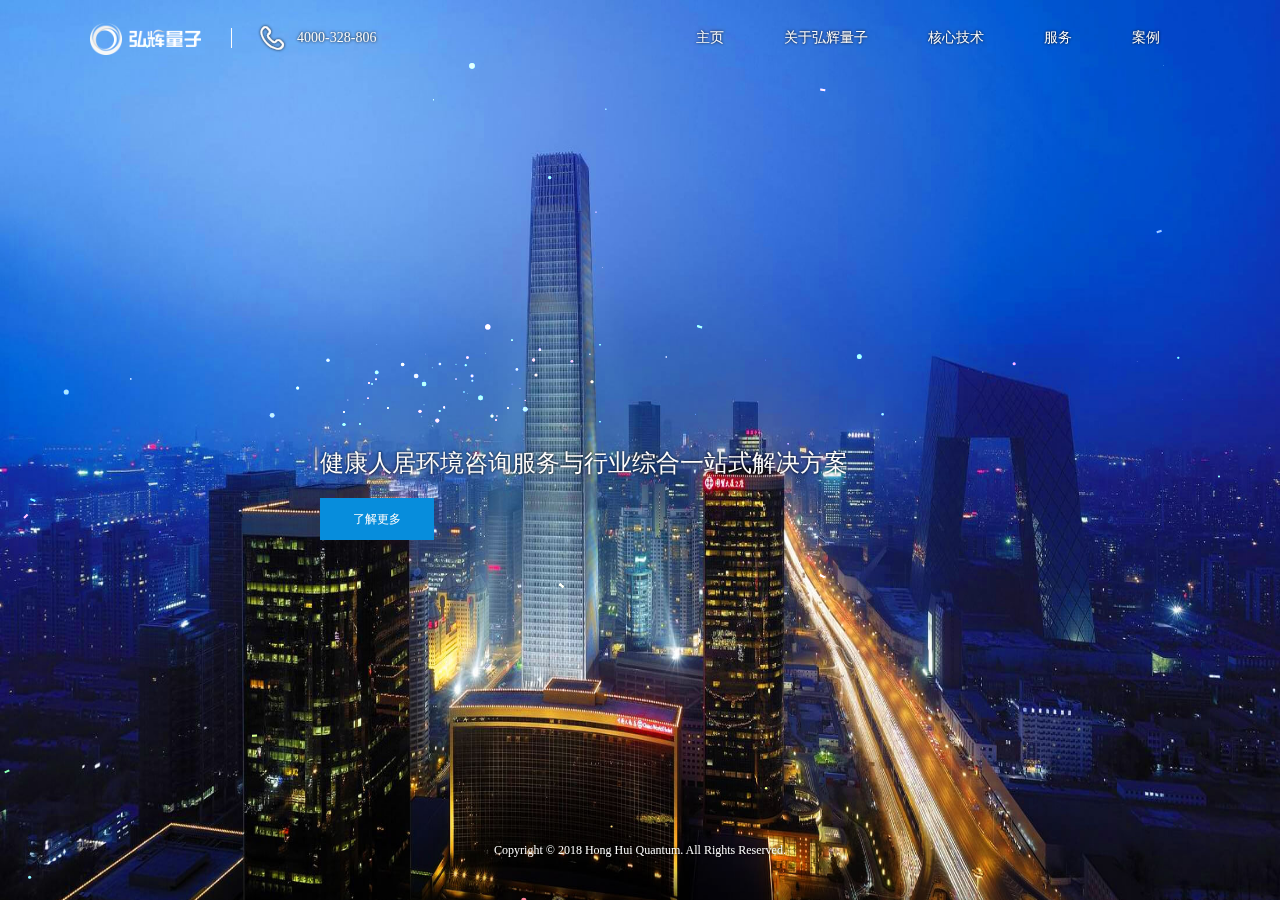
==== commit a62f054a: "Summary_3.02" ====
--- a/index.html
+++ b/index.html
@@ -263,7 +263,6 @@
 
 			var swiper = new Swiper('.swiper-container', {
 				effect : 'fade',
-				autoplay: 10000,
 				loop : true
 			})
 		</script>
--- a/HHQ.css
+++ b/HHQ.css
@@ -368,7 +368,7 @@
 .right{margin-right:15px;padding:6px 5px 5px 7px;border-radius:100px;background-color:#fff;box-shadow:0 0 5px rgba(0,0,0,.5);color:#078ddc;font-size:.25rem;}
 
 .useWay{position:relative;display:table;width:100%;background-image:url(img/techBanner_2.jpg);background-size:cover;background-repeat:no-repeat;background-attachment:fixed;color:#f6f6f6;background-position-y:center;}
-.useWay>div{float:right;padding:60px 75px;background-color:rgba(0,0,0,.5);-webkit-transition:.5s;-moz-transition:.5s;-o-transition:.5s;transition:.5s;}
+.useWay>div{float:right;width:1px;padding:1.5rem 1.75rem;background-color:rgba(0,0,0,.5);-webkit-transition:.5s;-moz-transition:.5s;-o-transition:.5s;transition:.5s;}
 .useWay>div:hover{width:50%;}
 .useWay>div>div{display:table;margin-bottom:20px;padding:0 15px 20px 15px;width:100%;border-bottom:1px solid;}
 .useWay>div>div:last-child{margin-bottom:0;padding-bottom:0;border-bottom:none;}
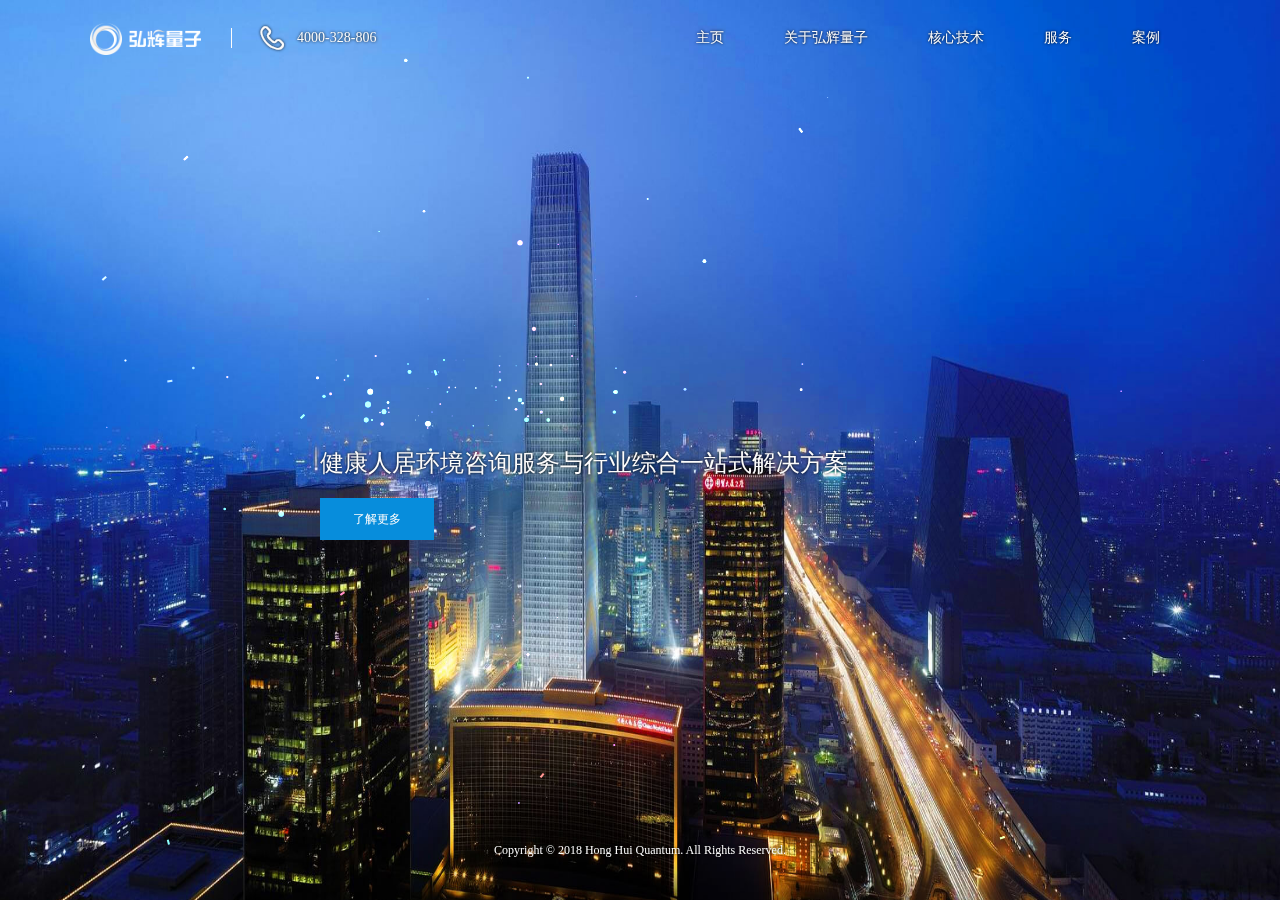
==== commit ea8e0b16: "Summary_3.07" ====
--- a/index.html
+++ b/index.html
@@ -8,11 +8,91 @@
 		<meta name="author" content="Voireser" />
 		<meta name="keywords" content="弘辉量子" />
 
+		<style type="text/css">
+			canvas#d{display:block;width:100%;height:100%;cursor:pointer;}
+			#load{position:absolute;height:100%;width:100%;top:0;left:0;background-color:#078ddc;z-index: 10000;}
+			.load{position:absolute;min-width:50%;width:auto;height:120px;top:50%;left:50%;margin:-60px 0 0 -25%;text-align:center;display:table}
+			.load p{font-size:2rem;display:inline-block;color:#f6f6f6;font-weight:700;line-height:120px;white-space: nowrap}
+			.load p:nth-child(1){-webkit-animation:2s jump_1 ease infinite alternate;animation:2s jump_1 ease infinite alternate;}
+			.load p:nth-child(2){-webkit-animation:2s jump_2 ease infinite alternate;animation:2s jump_2 ease infinite alternate;}
+			.load p:nth-child(3){-webkit-animation:2s jump_3 ease infinite alternate;animation:2s jump_3 ease infinite alternate;}
+			.load p:nth-child(4){-webkit-animation:2s jump_4 ease infinite alternate;animation:2s jump_4 ease infinite alternate;}
+			.load p:nth-child(5){-webkit-animation:2s jump_5 ease infinite alternate;animation:2s jump_5 ease infinite alternate;}
+			.load p:nth-child(6){-webkit-animation:2s jump_6 ease infinite alternate;animation:2s jump_6 ease infinite alternate;}
+			.load p:nth-child(7){-webkit-animation:2s jump_7 ease infinite alternate;animation:2s jump_7 ease infinite alternate;}
+			#load.disappear{-webkit-animation:.5s disappear ease infinite alternate;animation:.5s disappear ease infinite alternate;}
+			@-webkit-keyframes disappear{
+				0%{opacity: 1}
+				100%{opacity: 0}
+			}
+			@keyframes disappear{
+				0%{opacity: 1}
+				100%{opacity: 0}
+			}
+			@-webkit-keyframes jump_1{
+				0%{text-shadow:0 1px 2px rgba(0,0,0,.3);-webkit-transform:scale(1);transform:scale(1);}
+				40%{text-shadow:0 4px 20px rgba(0,0,0,.1);-webkit-transform:scale(1.2);transform:scale(1.2);}
+			}
+			@keyframes jump_1{
+				0%{text-shadow:0 1px 2px rgba(0,0,0,.3);-webkit-transform:scale(1);transform:scale(1);}
+				40%{text-shadow:0 4px 20px rgba(0,0,0,.1);-webkit-transform:scale(1.2);transform:scale(1.2);}
+			}
+			@-webkit-keyframes jump_2{
+				10%{text-shadow:0 1px 2px rgba(0,0,0,.3);-webkit-transform:scale(1);transform:scale(1);}
+				50%{text-shadow:0 4px 20px rgba(0,0,0,.1);-webkit-transform:scale(1.2);transform:scale(1.2);}
+			}
+			@keyframes jump_2{
+				10%{text-shadow:0 1px 2px rgba(0,0,0,.3);-webkit-transform:scale(1);transform:scale(1);}
+				50%{text-shadow:0 4px 20px rgba(0,0,0,.1);-webkit-transform:scale(1.2);transform:scale(1.2);}
+			}
+			@-webkit-keyframes jump_3{
+				20%{text-shadow:0 1px 2px rgba(0,0,0,.3);-webkit-transform:scale(1);transform:scale(1);}
+				60%{text-shadow:0 4px 20px rgba(0,0,0,.1);-webkit-transform:scale(1.2);transform:scale(1.2);}
+			}
+			@keyframes jump_3{
+				20%{text-shadow:0 1px 2px rgba(0,0,0,.3);-webkit-transform:scale(1);transform:scale(1);}
+				60%{text-shadow:0 4px 20px rgba(0,0,0,.1);-webkit-transform:scale(1.2);transform:scale(1.2);}
+			}
+			@-webkit-keyframes jump_4{
+				30%{text-shadow:0 1px 2px rgba(0,0,0,.3);-webkit-transform:scale(1);transform:scale(1);}
+				70%{text-shadow:0 4px 20px rgba(0,0,0,.1);-webkit-transform:scale(1.2);transform:scale(1.2);}
+			}
+			@keyframes jump_4{
+				30%{text-shadow:0 1px 2px rgba(0,0,0,.3);-webkit-transform:scale(1);transform:scale(1);}
+				70%{text-shadow:0 4px 20px rgba(0,0,0,.1);-webkit-transform:scale(1.2);transform:scale(1.2);}
+			}
+			@-webkit-keyframes jump_5{
+				40%{text-shadow:0 1px 2px rgba(0,0,0,.3);-webkit-transform:scale(1);transform:scale(1);}
+				80%{text-shadow:0 4px 20px rgba(0,0,0,.1);-webkit-transform:scale(1.2);transform:scale(1.2);}
+			}
+			@keyframes jump_5{
+				40%{text-shadow:0 1px 2px rgba(0,0,0,.3);-webkit-transform:scale(1);transform:scale(1);}
+				80%{text-shadow:0 4px 20px rgba(0,0,0,.1);-webkit-transform:scale(1.2);transform:scale(1.2);}
+			}
+			@-webkit-keyframes jump_6{
+				50%{text-shadow:0 1px 2px rgba(0,0,0,.3);-webkit-transform:scale(1);transform:scale(1);}
+				90%{text-shadow:0 4px 20px rgba(0,0,0,.1);-webkit-transform:scale(1.2);transform:scale(1.2);}
+			}
+			@keyframes jump_6{
+				50%{text-shadow:0 1px 2px rgba(0,0,0,.3);-webkit-transform:scale(1);transform:scale(1);}
+				90%{text-shadow:0 4px 20px rgba(0,0,0,.1);-webkit-transform:scale(1.2);transform:scale(1.2);}
+			}
+			@-webkit-keyframes jump_7{
+				60%{text-shadow:0 1px 2px rgba(0,0,0,.3);-webkit-transform:scale(1);transform:scale(1);}
+				100%{text-shadow:0 4px 20px rgba(0,0,0,.1);-webkit-transform:scale(1.2);transform:scale(1.2);}
+			}
+			@keyframes jump_7{
+				60%{text-shadow:0 1px 2px rgba(0,0,0,.3);-webkit-transform:scale(1);transform:scale(1);}
+				100%{text-shadow:0 4px 20px rgba(0,0,0,.1);-webkit-transform:scale(1.2);transform:scale(1.2);}
+			}
+		</style>
+
+		<script type="text/javascript" src="load.js"></script>	
+
 		<link rel="stylesheet" type="text/css" href="bootstrap.min.css">
 		<link rel="stylesheet" type="text/css" href="HHQ.css">
 		<link rel="stylesheet" type="text/css" href="swiper/swiper.min.css">
 		
-		<script type="text/javascript" src="load.js"></script>	
 		<script type="text/javascript">
 			var oHtml = document.getElementsByTagName("html")[0];
 			var iWidth = document.documentElement.clientWidth;
@@ -76,7 +156,7 @@
 		</div>
 
 		<script type="text/javascript" src="swiper/swiper.min.js"></script>	
-		<script> 
+		<script type="text/javascript"> 
 			var usBanner = new Image();
 			usBanner.src="img/usBanner_1.jpg";
 
--- a/HHQ.css
+++ b/HHQ.css
@@ -28,7 +28,7 @@
 .indexWindowBanner>p:nth-child(1){text-shadow:0 0 10px rgba(0,0,0,.5);font-weight:700;font-size:1.5rem;}
 .indexWindowBanner>p:nth-child(2){margin:.25rem 0 .45rem 0;font-size:.6rem;}
 
-.pageTop{position:fixed;top:0;z-index:9999;width:100%;background-color:rgba(255,255,255,.8);box-shadow:0 0 20px rgba(0,0,0,.5);font-size:.35rem;}
+.pageTop{position:fixed;top:0;z-index:9999;width:100%;background-color:rgba(255,255,255,.8);box-shadow:0 0 10px rgba(0,0,0,.1);font-size:.35rem;}
 .pageTop>div{position:relative;display:table;margin:auto;height:1.75rem;line-height:1.75rem;}
 @media (max-width: 767px) {
     .pageTop>div{width:100%;height:1.5rem;line-height:1.5rem;}
@@ -53,8 +53,8 @@
     .us .blueBg>div>p:first-child{display:table;width:100%;text-align:center;}
     .us .blueBg>div>p:last-child{text-align:center;float: none !important;}
     .connect>div>div>p{width: 6rem !important;}
-    .listThree{width:100%;}
-    .listThree p{margin-bottom:.5rem;margin-left:-.25rem;width:100%!important;}
+    .listThree{width:7rem;}
+    .listThree p{margin-bottom:.5rem;margin-left:-.25rem;width:100%!important;white-space: nowrap;text-align: left !important;}
     .listThree p:last-child{margin-bottom:0;}
     .listFour{width:13rem;}
     .useWay>div{padding:1.5rem!important;min-width:100%;}
@@ -107,8 +107,12 @@
     }
     #modal_japan{margin:0 0 0 -37.5%!important;width:75%!important;}
     #modal_china{margin:0 0 0 -37.5%!important;width:75%!important;}
+    #modal_case img{height: auto !important;}
+    #modal_case{
+        margin: 0 0 0 -40% !important;
+        width: 80% !important;}
     .catchMe{width:1.25rem!important;height:1.25rem;line-height:1.25rem;}
-    .showPic{width:13rem;}
+    .showPic{width:12rem;}
     .why .showSpace:nth-child(4)>.showPic>:not(div):nth-child(1){width:100%;}
     .process{width:13rem;}
     .process>p{margin-bottom:1rem;width:100%!important;}
@@ -585,7 +589,7 @@
 .fade-in .jDialog-content{opacity:0;-webkit-transition:all .3s;transition:all .3s;-webkit-transform:scale(.7);transform:scale(.7);}
 .fade-in.jDialog.show .jDialog-content{opacity:1;-webkit-transform:scale(1);transform:scale(1);}
 .jDialog .swiper-slide{padding:5px;}
-.jDialog img{padding:10px;border-radius:2px 0 0 0;background-color:#f6f6f6;box-shadow:0 0 5px rgba(0,0,0,.1);}
+.jDialog img{padding:.25rem;border-radius:2px 0 0 0;background-color:#f6f6f6;box-shadow:0 0 5px rgba(0,0,0,.1);}
 .swiper-pagination-fraction{position:absolute!important;top:0;left:0!important;display:table;padding:10px 20px;width:auto!important;border-radius:3px 0 10px 0;background-color:rgba(255,255,255,.8);box-shadow:2px 2px 10px rgba(0,0,0,.5);font-size:.35rem;}
 .swiper-pagination-fraction span:first-child{color: #078ddc;}
 .catchMe{z-index: 10;position:absolute;top:0;right:0;padding:0 2px 3px 1px;width:31px;border:none;border-radius:100px;background-color:#fff;box-shadow:0 0 10px rgba(0,0,0,.8);color:#aaa;text-align:center;font-weight:500;font-size:.5rem;-webkit-transition:.3s;-moz-transition:.3s;-o-transition:.3s;transition:.3s;}
@@ -682,78 +686,3 @@
     100%{margin-right:0;margin-left:0;opacity:1;}
 }
 
-#load{position:absolute;height:100%;width:100%;top:0;left:0;background-color:#078ddc;z-index: 10000;}
-.load{position:absolute;min-width:50%;width:auto;height:120px;top:50%;left:50%;margin:-60px 0 0 -25%;text-align:center;display:table}
-.load p{font-size:2rem;display:inline-block;color:#f6f6f6;font-weight:700;line-height:120px;white-space: nowrap}
-.load p:nth-child(1){-webkit-animation:2s jump_1 ease infinite alternate;animation:2s jump_1 ease infinite alternate;}
-.load p:nth-child(2){-webkit-animation:2s jump_2 ease infinite alternate;animation:2s jump_2 ease infinite alternate;}
-.load p:nth-child(3){-webkit-animation:2s jump_3 ease infinite alternate;animation:2s jump_3 ease infinite alternate;}
-.load p:nth-child(4){-webkit-animation:2s jump_4 ease infinite alternate;animation:2s jump_4 ease infinite alternate;}
-.load p:nth-child(5){-webkit-animation:2s jump_5 ease infinite alternate;animation:2s jump_5 ease infinite alternate;}
-.load p:nth-child(6){-webkit-animation:2s jump_6 ease infinite alternate;animation:2s jump_6 ease infinite alternate;}
-.load p:nth-child(7){-webkit-animation:2s jump_7 ease infinite alternate;animation:2s jump_7 ease infinite alternate;}
-#load.disappear{-webkit-animation:.5s disappear ease infinite alternate;animation:.5s disappear ease infinite alternate;}
-@-webkit-keyframes disappear{
-    0%{opacity: 1}
-    100%{opacity: 0}
-}
-@keyframes disappear{
-    0%{opacity: 1}
-    100%{opacity: 0}
-}
-@-webkit-keyframes jump_1{
-    0%{text-shadow:0 1px 2px rgba(0,0,0,.3);-webkit-transform:scale(1);transform:scale(1);}
-    40%{text-shadow:0 4px 20px rgba(0,0,0,.1);-webkit-transform:scale(1.2);transform:scale(1.2);}
-}
-@keyframes jump_1{
-    0%{text-shadow:0 1px 2px rgba(0,0,0,.3);-webkit-transform:scale(1);transform:scale(1);}
-    40%{text-shadow:0 4px 20px rgba(0,0,0,.1);-webkit-transform:scale(1.2);transform:scale(1.2);}
-}
-@-webkit-keyframes jump_2{
-    10%{text-shadow:0 1px 2px rgba(0,0,0,.3);-webkit-transform:scale(1);transform:scale(1);}
-    50%{text-shadow:0 4px 20px rgba(0,0,0,.1);-webkit-transform:scale(1.2);transform:scale(1.2);}
-}
-@keyframes jump_2{
-    10%{text-shadow:0 1px 2px rgba(0,0,0,.3);-webkit-transform:scale(1);transform:scale(1);}
-    50%{text-shadow:0 4px 20px rgba(0,0,0,.1);-webkit-transform:scale(1.2);transform:scale(1.2);}
-}
-@-webkit-keyframes jump_3{
-    20%{text-shadow:0 1px 2px rgba(0,0,0,.3);-webkit-transform:scale(1);transform:scale(1);}
-    60%{text-shadow:0 4px 20px rgba(0,0,0,.1);-webkit-transform:scale(1.2);transform:scale(1.2);}
-}
-@keyframes jump_3{
-    20%{text-shadow:0 1px 2px rgba(0,0,0,.3);-webkit-transform:scale(1);transform:scale(1);}
-    60%{text-shadow:0 4px 20px rgba(0,0,0,.1);-webkit-transform:scale(1.2);transform:scale(1.2);}
-}
-@-webkit-keyframes jump_4{
-    30%{text-shadow:0 1px 2px rgba(0,0,0,.3);-webkit-transform:scale(1);transform:scale(1);}
-    70%{text-shadow:0 4px 20px rgba(0,0,0,.1);-webkit-transform:scale(1.2);transform:scale(1.2);}
-}
-@keyframes jump_4{
-    30%{text-shadow:0 1px 2px rgba(0,0,0,.3);-webkit-transform:scale(1);transform:scale(1);}
-    70%{text-shadow:0 4px 20px rgba(0,0,0,.1);-webkit-transform:scale(1.2);transform:scale(1.2);}
-}
-@-webkit-keyframes jump_5{
-    40%{text-shadow:0 1px 2px rgba(0,0,0,.3);-webkit-transform:scale(1);transform:scale(1);}
-    80%{text-shadow:0 4px 20px rgba(0,0,0,.1);-webkit-transform:scale(1.2);transform:scale(1.2);}
-}
-@keyframes jump_5{
-    40%{text-shadow:0 1px 2px rgba(0,0,0,.3);-webkit-transform:scale(1);transform:scale(1);}
-    80%{text-shadow:0 4px 20px rgba(0,0,0,.1);-webkit-transform:scale(1.2);transform:scale(1.2);}
-}
-@-webkit-keyframes jump_6{
-    50%{text-shadow:0 1px 2px rgba(0,0,0,.3);-webkit-transform:scale(1);transform:scale(1);}
-    90%{text-shadow:0 4px 20px rgba(0,0,0,.1);-webkit-transform:scale(1.2);transform:scale(1.2);}
-}
-@keyframes jump_6{
-    50%{text-shadow:0 1px 2px rgba(0,0,0,.3);-webkit-transform:scale(1);transform:scale(1);}
-    90%{text-shadow:0 4px 20px rgba(0,0,0,.1);-webkit-transform:scale(1.2);transform:scale(1.2);}
-}
-@-webkit-keyframes jump_7{
-    60%{text-shadow:0 1px 2px rgba(0,0,0,.3);-webkit-transform:scale(1);transform:scale(1);}
-    100%{text-shadow:0 4px 20px rgba(0,0,0,.1);-webkit-transform:scale(1.2);transform:scale(1.2);}
-}
-@keyframes jump_7{
-    60%{text-shadow:0 1px 2px rgba(0,0,0,.3);-webkit-transform:scale(1);transform:scale(1);}
-    100%{text-shadow:0 4px 20px rgba(0,0,0,.1);-webkit-transform:scale(1.2);transform:scale(1.2);}
-}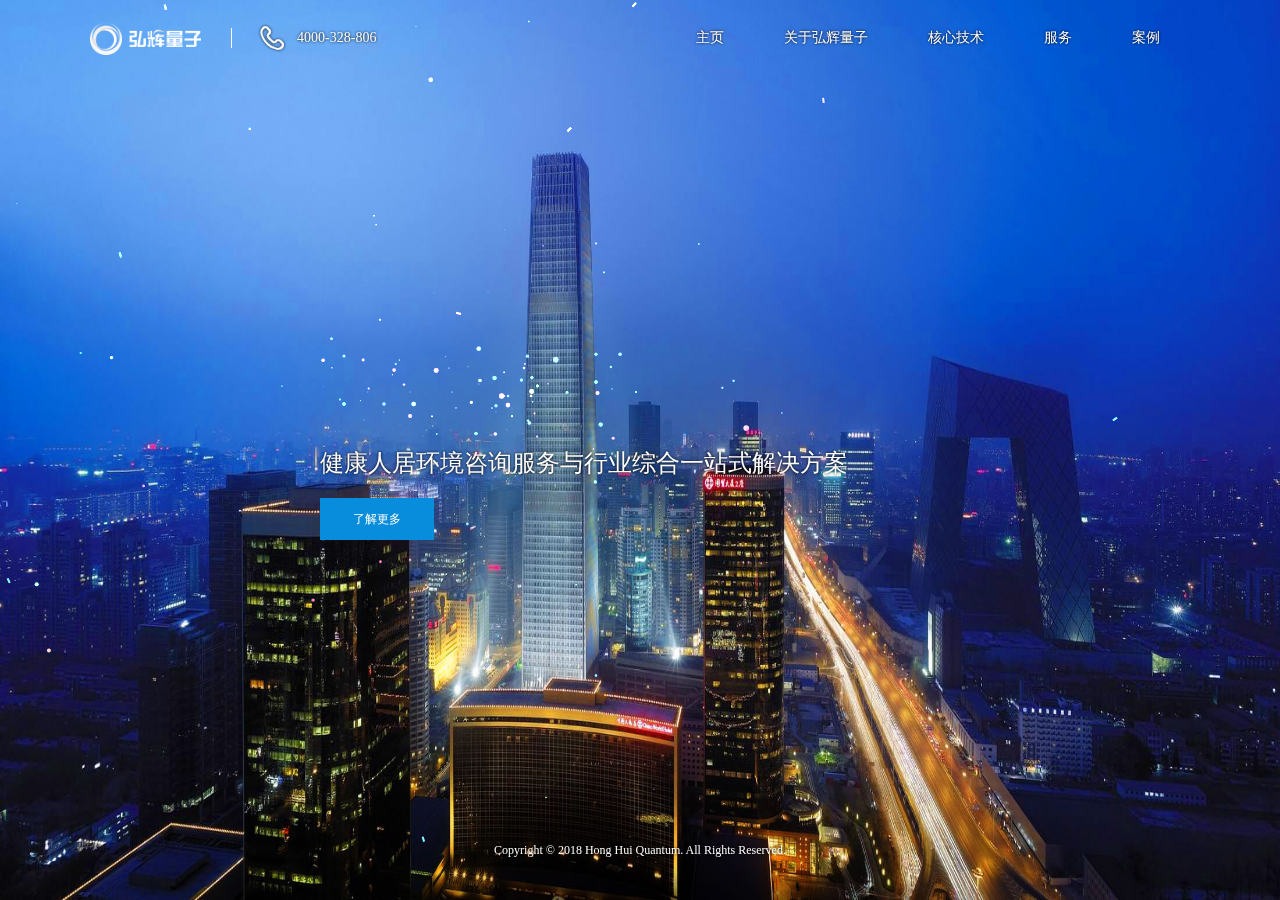
==== commit 78b653be: "Summary_3.08" ====
--- a/index.html
+++ b/index.html
@@ -316,6 +316,10 @@
 					clickToggle = !clickToggle;
 				});
 
+				c.addEventListener('tap', function(e) {
+					clickToggle = !clickToggle;
+				});
+
 				requestAnimationFrame(function loop() {
 					requestAnimationFrame(loop);
 					ctx.globalCompositeOperation = 'source-over';
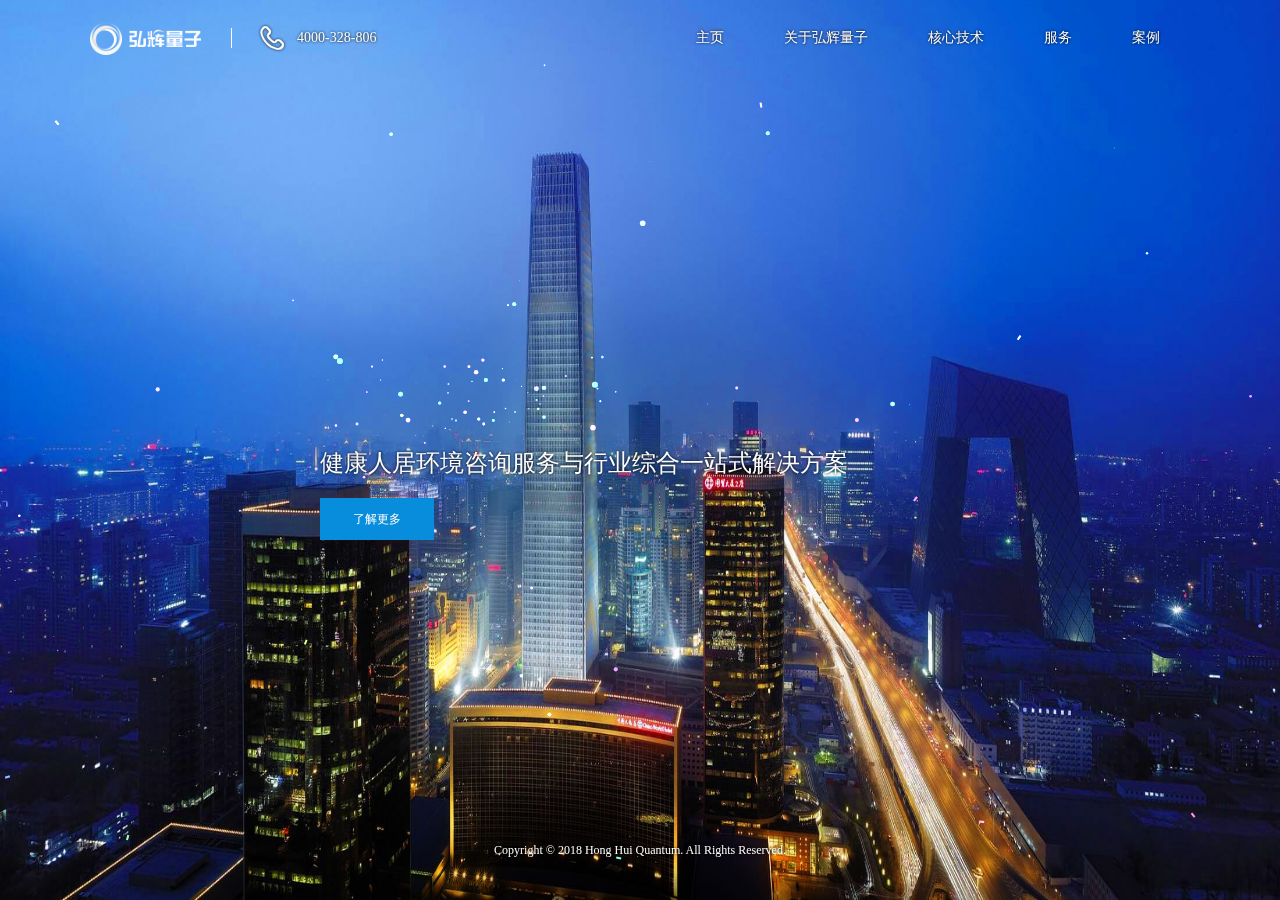
==== commit c91f6020: "Summary_3.09" ====
--- a/index.html
+++ b/index.html
@@ -156,7 +156,8 @@
 		</div>
 
 		<script type="text/javascript" src="swiper/swiper.min.js"></script>	
-		<script type="text/javascript"> 
+		<script type="text/javascript" src="jquery.min.js"></script>	
+		<script type="text/javascript">
 			var usBanner = new Image();
 			usBanner.src="img/usBanner_1.jpg";
 
@@ -283,7 +284,7 @@
 				txtCanvas.width = WIDTH;
 				txtCanvas.height = HEIGHT;
 
-				txtCtx.font = 'bold 2rem Microsoft Yahei';
+				txtCtx.font = 'bold ' + 2 * parseInt(oHtml.style.fontSize) + 'px Microsoft Yahei';
 				// txtCtx.textAlign = 'center';
 				// txtCtx.baseline = 'middle';
 				txtCtx.fillText('弘辉量子', WIDTH / 4.01, (HEIGHT / 2 / parseInt(oHtml.style.fontSize) - 0.75) * parseInt(oHtml.style.fontSize));
--- a/HHQ.css
+++ b/HHQ.css
@@ -13,6 +13,7 @@
 @font-face{font-family:iconfont;src:url(iconfont/iconfont.eot);src:url(iconfont/iconfont.eot?#iefix) format('embedded-opentype'),url(iconfont/iconfont.woff) format('woff'),url(iconfont/iconfont.ttf) format('truetype'),url(iconfont/iconfont.svg#iconfont) format('svg');}
 .iconfont{font-style:normal;font-size:16px;font-family:iconfont!important;-webkit-font-smoothing:antialiased;-webkit-text-stroke-width:.2px;-moz-osx-font-smoothing:grayscale;}
 .col-xs-1, .col-sm-1, .col-md-1, .col-lg-1, .col-xs-2, .col-sm-2, .col-md-2, .col-lg-2, .col-xs-3, .col-sm-3, .col-md-3, .col-lg-3, .col-xs-4, .col-sm-4, .col-md-4, .col-lg-4, .col-xs-5, .col-sm-5, .col-md-5, .col-lg-5, .col-xs-6, .col-sm-6, .col-md-6, .col-lg-6, .col-xs-7, .col-sm-7, .col-md-7, .col-lg-7, .col-xs-8, .col-sm-8, .col-md-8, .col-lg-8, .col-xs-9, .col-sm-9, .col-md-9, .col-lg-9, .col-xs-10, .col-sm-10, .col-md-10, .col-lg-10, .col-xs-11, .col-sm-11, .col-md-11, .col-lg-11, .col-xs-12, .col-sm-12, .col-md-12, .col-lg-12{padding: 0;}
+canvas#c{cursor:pointer;}
 
 .swiper-button-prev{left:3%!important;}
 .swiper-button-next{right:3%!important;}
@@ -28,7 +29,7 @@
 .indexWindowBanner>p:nth-child(1){text-shadow:0 0 10px rgba(0,0,0,.5);font-weight:700;font-size:1.5rem;}
 .indexWindowBanner>p:nth-child(2){margin:.25rem 0 .45rem 0;font-size:.6rem;}
 
-.pageTop{position:fixed;top:0;z-index:9999;width:100%;background-color:rgba(255,255,255,.8);box-shadow:0 0 10px rgba(0,0,0,.1);font-size:.35rem;}
+.pageTop{position:fixed;top:0;z-index:9999;cursor:pointer;width:100%;background-color:rgba(255,255,255,.8);box-shadow:0 0 10px rgba(0,0,0,.1);font-size:.35rem;}
 .pageTop>div{position:relative;display:table;margin:auto;height:1.75rem;line-height:1.75rem;}
 @media (max-width: 767px) {
     .pageTop>div{width:100%;height:1.5rem;line-height:1.5rem;}
@@ -236,7 +237,7 @@
 .logoArea>p>i{float:left;margin-top:.125rem;margin-right:5px;font-size:1rem;line-height:.25rem;}
 
 .pageTop>div>.navigation{float:right;}
-.pageTop>div>.navigation>a{float:left;border-top:0.075rem solid transparent;border-bottom:0.075rem solid transparent;}
+.pageTop>div>.navigation>a{float:left;border-top:0.075rem solid transparent;border-bottom:0.075rem solid transparent;cursor:pointer;}
 .pageTop>div>.navigation>a.active{border-bottom:0.075rem solid #078ddc;color:#078ddc;}
 
 .footer{padding:40px 0;background-color:#111;}
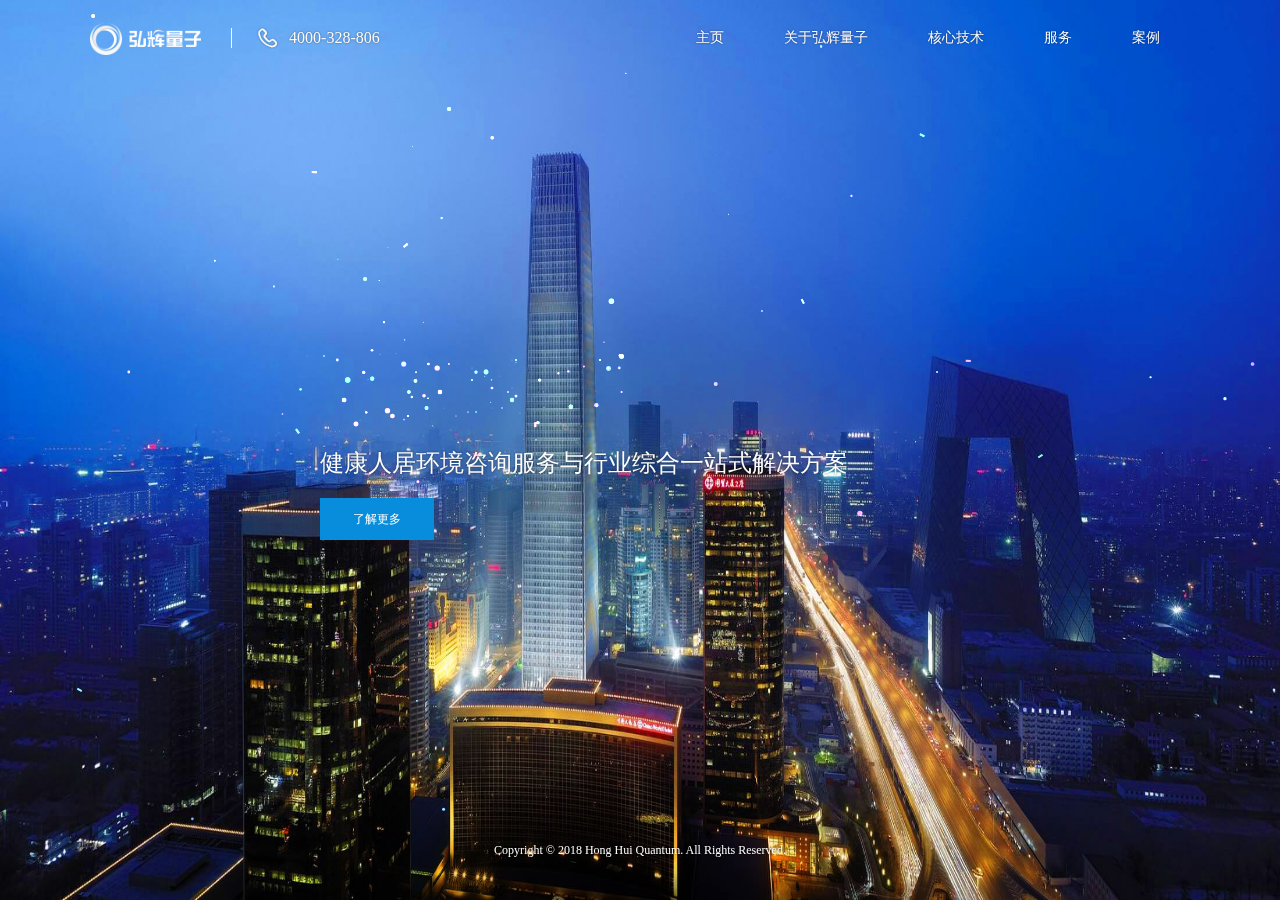
==== commit 26884ef2: "Summary_3.10" ====
--- a/index.html
+++ b/index.html
@@ -7,7 +7,8 @@
 		<meta name="viewport" content="width=device-width, minimum-scale=1.0, maximum-scale=1.0, user-scalable=no">
 		<meta name="author" content="Voireser" />
 		<meta name="keywords" content="弘辉量子" />
-
+		<meta name="format-detection" content="telephone=no" /> 
+		
 		<style type="text/css">
 			canvas#d{display:block;width:100%;height:100%;cursor:pointer;}
 			#load{position:absolute;height:100%;width:100%;top:0;left:0;background-color:#078ddc;z-index: 10000;}
@@ -106,7 +107,7 @@
 				<div>
 					<div class="logoArea">
 						<a href="index.html"><img class="img-responsive" src="img/logo_w.png"></a>
-						<p><i class="iconfont">&#xe64e;</i>4000-328-806</p>
+						<p><i class="iconfont">&#xe64e;</i><span>4000-328-806</span></p>
 					</div>
 					<div class="navigation">
 						<a href="1_index.html">主页</a>
--- a/HHQ.css
+++ b/HHQ.css
@@ -20,7 +20,7 @@
 .swiper-pagination-bullet-active{background-color:#078ddc!important;}
 
 .indexWindow{position:absolute;overflow:hidden;width:100%;height:100%;}
-.indexWindow a,.indexWindow p{text-shadow:0 0 3px #000;}
+.indexWindow a,.indexWindow p{text-shadow:0 0 2px rgba(0, 0, 0, 0.5);}
 .indexWindow .swiper-container{width:100%;height:100%;}
 .indexWindow .swiper-slide{position:relative;overflow:hidden;background-position:center;background-size:cover;background-repeat:no-repeat;}
 .indexWindow .swiper-slide.usBanner{background-size: 100% 100%;}
@@ -45,6 +45,9 @@
     .footer>div>div>p{float:none!important;display:table;margin:auto;}
     .pageTop>div>.navigation{float:none!important;display:table;margin:auto;}
     .banner{margin-top: 2.95rem !important}
+    .banner .parallax{margin-left:-25%;max-width:150%;}
+    .connect .parallax{margin-left:-50%;max-width:200%;}
+    .useWay .parallax{margin-left:-100%;max-width:300%;}
     .logoArea{float:none !important;}
     .leftText>div{width:13rem;}
     .leftText>div>div{margin-bottom:.75rem;width:100%!important;}
@@ -106,12 +109,9 @@
         30%{margin-left:-100px;margin-right: 100px;opacity:0;}
         100%{margin-left:0px;margin-right: 0px;opacity:1;}
     }
-    #modal_japan{margin:0 0 0 -37.5%!important;width:75%!important;}
-    #modal_china{margin:0 0 0 -37.5%!important;width:75%!important;}
-    #modal_case img{height: auto !important;}
-    #modal_case{
-        margin: 0 0 0 -40% !important;
-        width: 80% !important;}
+    #modal_japan{margin:0 0 0 -37.5%;width:75%;}
+    #modal_china{margin:0 0 0 -37.5%;width:75%;}
+    #modal_case{margin:0 0 0 -40%;width:80%;top:10%;}
     .catchMe{width:1.25rem!important;height:1.25rem;line-height:1.25rem;}
     .showPic{width:12rem;}
     .why .showSpace:nth-child(4)>.showPic>:not(div):nth-child(1){width:100%;}
@@ -149,7 +149,7 @@
     .leftText>div>div{height: 360px;}
     .listThree{width:700px}
     .listFour{width:650px}
-    .useWay>div{min-width: 800px;}
+    .useWay>div{min-width: 750px;}
     .fivePoint{width:650px;}
     .fivePoint>p{padding-right:2%!important;padding-left:5%!important;width:33.3333333333%;}
     .fivePoint>p:nth-child(2){margin-bottom:30px;}
@@ -172,6 +172,11 @@
     .index .limitWindow a{width: 30%}
     .limitWindow a img{height: 116px;}
     .index .limitWindow a img{height: 103px;}
+    .useWay .parallax{margin-left:-50%;max-width:200%;}
+    .connect .parallax{margin-left:-25%;max-width:150%;}
+    #modal_japan, #modal_china{margin:0 0 0 -175px;width:350px;}
+    #modal_case{margin:0 0 0 -275px;width:550px;}
+    #modal_case img{max-height: 500px;}
 }
 @media (min-width: 992px) and (max-width: 1199px) {
     .pageTop>div{width:900px;}
@@ -203,6 +208,10 @@
     .index .limitWindow a{width: 30%}
     .limitWindow a img{height: 152px;}
     .index .limitWindow a img{height: 145px;}
+    .connect .parallax{margin-left:-25%;max-width:150%;}
+    #modal_japan, #modal_china{margin:0 0 0 -175px;width:350px;}
+    #modal_case{margin:0 0 0 -350px;width:700px;}
+    #modal_case img{max-height: 500px;}
 }
 @media (min-width: 1200px) {
     .pageTop>div{width:1100px;}
@@ -229,12 +238,17 @@
     .index .limitWindow a{width: 30%}
     .limitWindow a img{height: 203px;}
     .index .limitWindow a img{height: 170px;}
+    .parallax{width: 100%;}
+    #modal_japan, #modal_china{margin:0 0 0 -175px;width:350px;}
+    #modal_case{margin:0 0 0 -400px;width:800px;}
+    #modal_case img{max-height: 500px;}
 }
 .logoArea{float:left;display:table;margin:.7rem auto auto auto;height:.6rem;}
 .logoArea>:not(div){float:left;}
 .logoArea img{margin-top:-.125rem;margin-right:.75rem;height:.8rem;}
 .logoArea>p{padding:0 .5rem;height:.5rem;border-left:1px solid;line-height:.5rem;}
-.logoArea>p>i{float:left;margin-top:.125rem;margin-right:5px;font-size:1rem;line-height:.25rem;}
+.logoArea>p>i{float:left;margin-top:.125rem;margin-right:5px;font-size:.8rem;line-height:.25rem;}
+.logoArea>p>span{color: #fcfcfc;font-size: .4rem;}
 
 .pageTop>div>.navigation{float:right;}
 .pageTop>div>.navigation>a{float:left;border-top:0.075rem solid transparent;border-bottom:0.075rem solid transparent;cursor:pointer;}
@@ -250,19 +264,18 @@
 .footer>div>div>p>i{float:left;margin-right:5px;height:.6rem;font-size:.6rem;line-height:.6rem;}
 footer{bottom:0;margin:0;padding:.5rem 0;width:100%;background-color:#060606;color:#777;text-align:center;line-height:.5rem;height: 1.5rem;}
 
-.indexWindow .pageTop{color:#fcfcfc;position:absolute;z-index:2;width:100%;background-color:transparent;box-shadow: none}
+.indexWindow .pageTop{color:#fcfcfc !important;position:absolute;z-index:2;width:100%;background-color:transparent;box-shadow: none}
 .indexWindow .pageTop>div>.navigation>:not(div){color:#fcfcfc;}
 .indexWindow footer{position:absolute;padding:0 0 .75rem 0;z-index:1;color:#fcfcfc;background-color:transparent;}
 
-.banner{padding:7% 0;background-position: center;background-size:cover;background-repeat:no-repeat;background-attachment:fixed;margin-top: 76px;}
+.banner{padding:7% 0;background-position: center;background-size:cover;background-repeat:no-repeat;margin-top: 76px;position: relative;overflow: hidden;}
 .banner>div{position:relative;display:table;margin:auto;}
-
-.index .banner{background-image: url(img/caseBanner_1.jpg);padding:10% 0;}
-.us .banner{background-image: url(img/usBanner_1.jpg)}
-.tech .banner{background-image: url(img/techBanner_1.jpg)}
-.why .banner{background-image: url(img/whyBanner_1.jpg)}
-.service .banner{background-image: url(img/serviceBanner_1.jpg)}
-.case .banner{background-image: url(img/caseBanner_1.jpg)}
+.parallax{position: absolute;}
+.banner .parallax{bottom: 0;}
+.connect .parallax{top: 0;z-index: -1;}
+.useWay .parallax{bottom: 0;z-index: -1;}
+
+.index .banner{padding:10% 0}
 
 .banner p{color:#f6f6f6;text-align:center;text-shadow:0 0 3px #000;font-size:.4rem;}
 .banner p:last-child{text-shadow:0 0 10px #000;font-weight:700;font-size:1.2rem;}
@@ -347,7 +360,7 @@
 .us .blueBg>div>p:last-child{float:right;}
 .us .blueBg>div>p:last-child span:first-child{display:block;margin-bottom:8px;font-weight:700;font-size:.5rem;}
 
-.connect {padding:15% 0;background-position-y: center;background-size:cover;background-repeat:no-repeat;background-attachment:fixed;background-image:url(img/footerPic.jpg);}
+.connect {padding:15% 0;}
 .connect .point span{background-color: #f6f6f6 !important;}
 .connect>div{color:#f6f6f6;}
 .connect>div>p:first-child{color:#f6f6f6!important;}
@@ -372,7 +385,7 @@
 
 .right{margin-right:15px;padding:6px 5px 5px 7px;border-radius:100px;background-color:#fff;box-shadow:0 0 5px rgba(0,0,0,.5);color:#078ddc;font-size:.25rem;}
 
-.useWay{position:relative;display:table;width:100%;background-image:url(img/techBanner_2.jpg);background-size:cover;background-repeat:no-repeat;background-attachment:fixed;color:#f6f6f6;background-position-y:center;}
+.useWay{position:relative;display:table;width:100%;color:#f6f6f6;overflow: hidden;}
 .useWay>div{float:right;width:1px;padding:1.5rem 1.75rem;background-color:rgba(0,0,0,.5);-webkit-transition:.5s;-moz-transition:.5s;-o-transition:.5s;transition:.5s;}
 .useWay>div:hover{width:50%;}
 .useWay>div>div{display:table;margin-bottom:20px;padding:0 15px 20px 15px;width:100%;border-bottom:1px solid;}
@@ -595,10 +608,7 @@
 .swiper-pagination-fraction span:first-child{color: #078ddc;}
 .catchMe{z-index: 10;position:absolute;top:0;right:0;padding:0 2px 3px 1px;width:31px;border:none;border-radius:100px;background-color:#fff;box-shadow:0 0 10px rgba(0,0,0,.8);color:#aaa;text-align:center;font-weight:500;font-size:.5rem;-webkit-transition:.3s;-moz-transition:.3s;-o-transition:.3s;transition:.3s;}
 
-#modal_japan{margin:0 0 0 -12.5%;width:25%;}
-#modal_china{margin:0 0 0 -12.5%;width:25%;}
-#modal_case{top:10%;margin:0 0 0 -35%;width:70%;}
-#modal_case img{margin:auto;height:500px;}
+#modal_case img{margin:auto;height:auto;}
 
 .fourPoint.fourAnimate>div:nth-child(1){-webkit-animation: fourAnimate_1 3s;animation: fourAnimate_1 3s;}
 .fourPoint.fourAnimate>div:nth-child(2){-webkit-animation: fourAnimate_2 3s;animation: fourAnimate_2 3s;}
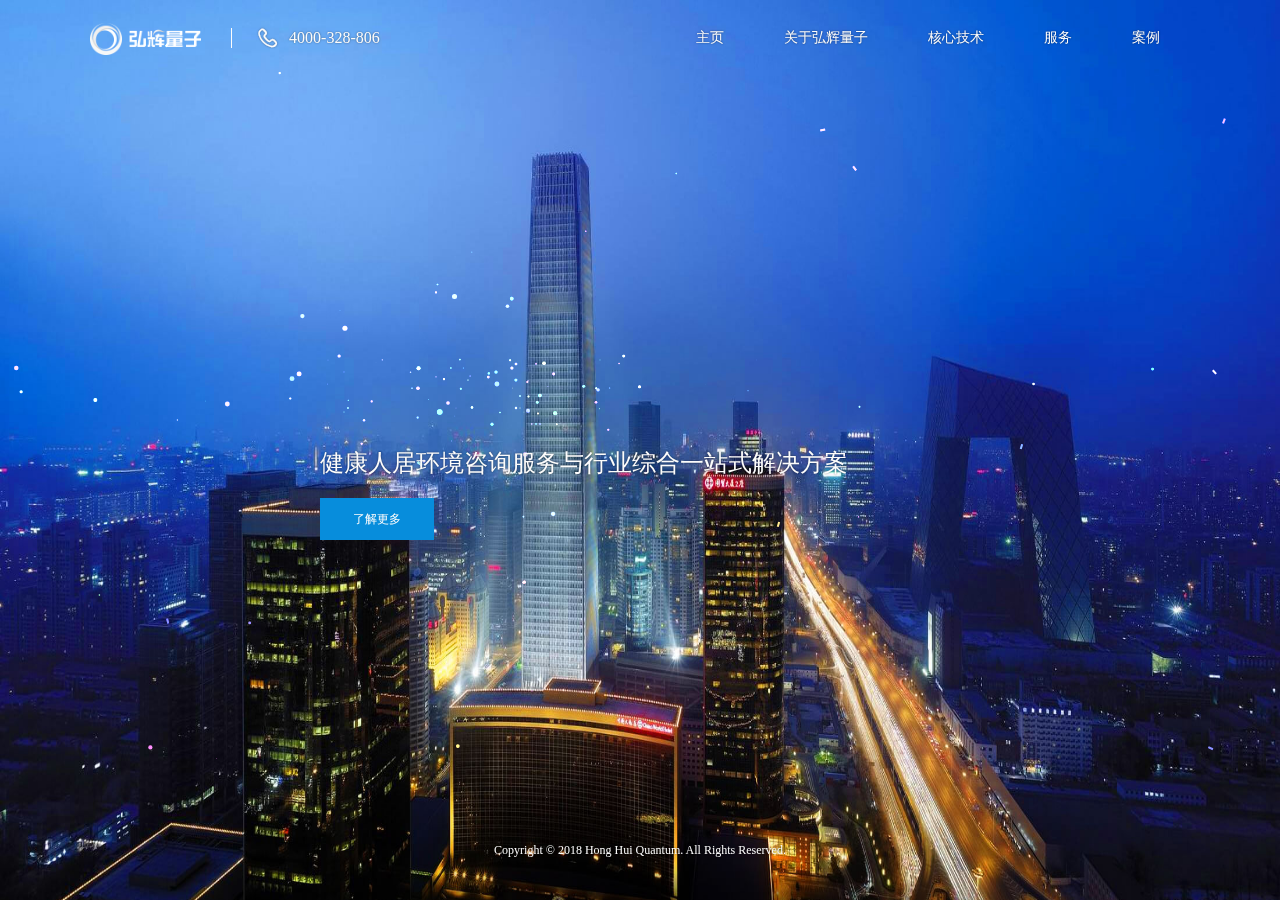
==== commit 70a33507: "Summary_3.12" ====
--- a/index.html
+++ b/index.html
@@ -22,72 +22,26 @@
 			.load p:nth-child(6){-webkit-animation:2s jump_6 ease infinite alternate;animation:2s jump_6 ease infinite alternate;}
 			.load p:nth-child(7){-webkit-animation:2s jump_7 ease infinite alternate;animation:2s jump_7 ease infinite alternate;}
 			#load.disappear{-webkit-animation:.5s disappear ease infinite alternate;animation:.5s disappear ease infinite alternate;}
-			@-webkit-keyframes disappear{
-				0%{opacity: 1}
-				100%{opacity: 0}
-			}
-			@keyframes disappear{
-				0%{opacity: 1}
-				100%{opacity: 0}
-			}
-			@-webkit-keyframes jump_1{
-				0%{text-shadow:0 1px 2px rgba(0,0,0,.3);-webkit-transform:scale(1);transform:scale(1);}
-				40%{text-shadow:0 4px 20px rgba(0,0,0,.1);-webkit-transform:scale(1.2);transform:scale(1.2);}
-			}
-			@keyframes jump_1{
-				0%{text-shadow:0 1px 2px rgba(0,0,0,.3);-webkit-transform:scale(1);transform:scale(1);}
-				40%{text-shadow:0 4px 20px rgba(0,0,0,.1);-webkit-transform:scale(1.2);transform:scale(1.2);}
-			}
-			@-webkit-keyframes jump_2{
-				10%{text-shadow:0 1px 2px rgba(0,0,0,.3);-webkit-transform:scale(1);transform:scale(1);}
-				50%{text-shadow:0 4px 20px rgba(0,0,0,.1);-webkit-transform:scale(1.2);transform:scale(1.2);}
-			}
-			@keyframes jump_2{
-				10%{text-shadow:0 1px 2px rgba(0,0,0,.3);-webkit-transform:scale(1);transform:scale(1);}
-				50%{text-shadow:0 4px 20px rgba(0,0,0,.1);-webkit-transform:scale(1.2);transform:scale(1.2);}
-			}
-			@-webkit-keyframes jump_3{
-				20%{text-shadow:0 1px 2px rgba(0,0,0,.3);-webkit-transform:scale(1);transform:scale(1);}
-				60%{text-shadow:0 4px 20px rgba(0,0,0,.1);-webkit-transform:scale(1.2);transform:scale(1.2);}
-			}
-			@keyframes jump_3{
-				20%{text-shadow:0 1px 2px rgba(0,0,0,.3);-webkit-transform:scale(1);transform:scale(1);}
-				60%{text-shadow:0 4px 20px rgba(0,0,0,.1);-webkit-transform:scale(1.2);transform:scale(1.2);}
-			}
-			@-webkit-keyframes jump_4{
-				30%{text-shadow:0 1px 2px rgba(0,0,0,.3);-webkit-transform:scale(1);transform:scale(1);}
-				70%{text-shadow:0 4px 20px rgba(0,0,0,.1);-webkit-transform:scale(1.2);transform:scale(1.2);}
-			}
-			@keyframes jump_4{
-				30%{text-shadow:0 1px 2px rgba(0,0,0,.3);-webkit-transform:scale(1);transform:scale(1);}
-				70%{text-shadow:0 4px 20px rgba(0,0,0,.1);-webkit-transform:scale(1.2);transform:scale(1.2);}
-			}
-			@-webkit-keyframes jump_5{
-				40%{text-shadow:0 1px 2px rgba(0,0,0,.3);-webkit-transform:scale(1);transform:scale(1);}
-				80%{text-shadow:0 4px 20px rgba(0,0,0,.1);-webkit-transform:scale(1.2);transform:scale(1.2);}
-			}
-			@keyframes jump_5{
-				40%{text-shadow:0 1px 2px rgba(0,0,0,.3);-webkit-transform:scale(1);transform:scale(1);}
-				80%{text-shadow:0 4px 20px rgba(0,0,0,.1);-webkit-transform:scale(1.2);transform:scale(1.2);}
-			}
-			@-webkit-keyframes jump_6{
-				50%{text-shadow:0 1px 2px rgba(0,0,0,.3);-webkit-transform:scale(1);transform:scale(1);}
-				90%{text-shadow:0 4px 20px rgba(0,0,0,.1);-webkit-transform:scale(1.2);transform:scale(1.2);}
-			}
-			@keyframes jump_6{
-				50%{text-shadow:0 1px 2px rgba(0,0,0,.3);-webkit-transform:scale(1);transform:scale(1);}
-				90%{text-shadow:0 4px 20px rgba(0,0,0,.1);-webkit-transform:scale(1.2);transform:scale(1.2);}
-			}
-			@-webkit-keyframes jump_7{
-				60%{text-shadow:0 1px 2px rgba(0,0,0,.3);-webkit-transform:scale(1);transform:scale(1);}
-				100%{text-shadow:0 4px 20px rgba(0,0,0,.1);-webkit-transform:scale(1.2);transform:scale(1.2);}
-			}
-			@keyframes jump_7{
-				60%{text-shadow:0 1px 2px rgba(0,0,0,.3);-webkit-transform:scale(1);transform:scale(1);}
-				100%{text-shadow:0 4px 20px rgba(0,0,0,.1);-webkit-transform:scale(1.2);transform:scale(1.2);}
-			}
+			@-webkit-keyframes disappear{0%{opacity: 1}100%{opacity: 0}}
+			@keyframes disappear{0%{opacity: 1}100%{opacity: 0}}
+			@-webkit-keyframes jump_1{0%{text-shadow:0 1px 2px rgba(0,0,0,.3);-webkit-transform:scale(1);transform:scale(1);}40%{text-shadow:0 4px 20px rgba(0,0,0,.1);-webkit-transform:scale(1.2);transform:scale(1.2);}}
+			@keyframes jump_1{0%{text-shadow:0 1px 2px rgba(0,0,0,.3);-webkit-transform:scale(1);transform:scale(1);}40%{text-shadow:0 4px 20px rgba(0,0,0,.1);-webkit-transform:scale(1.2);transform:scale(1.2);}}
+			@-webkit-keyframes jump_2{10%{text-shadow:0 1px 2px rgba(0,0,0,.3);-webkit-transform:scale(1);transform:scale(1);}50%{text-shadow:0 4px 20px rgba(0,0,0,.1);-webkit-transform:scale(1.2);transform:scale(1.2);}}
+			@keyframes jump_2{10%{text-shadow:0 1px 2px rgba(0,0,0,.3);-webkit-transform:scale(1);transform:scale(1);}50%{text-shadow:0 4px 20px rgba(0,0,0,.1);-webkit-transform:scale(1.2);transform:scale(1.2);}}
+			@-webkit-keyframes jump_3{20%{text-shadow:0 1px 2px rgba(0,0,0,.3);-webkit-transform:scale(1);transform:scale(1);}60%{text-shadow:0 4px 20px rgba(0,0,0,.1);-webkit-transform:scale(1.2);transform:scale(1.2);}}
+			@keyframes jump_3{20%{text-shadow:0 1px 2px rgba(0,0,0,.3);-webkit-transform:scale(1);transform:scale(1);}60%{text-shadow:0 4px 20px rgba(0,0,0,.1);-webkit-transform:scale(1.2);transform:scale(1.2);}}
+			@-webkit-keyframes jump_4{30%{text-shadow:0 1px 2px rgba(0,0,0,.3);-webkit-transform:scale(1);transform:scale(1);}70%{text-shadow:0 4px 20px rgba(0,0,0,.1);-webkit-transform:scale(1.2);transform:scale(1.2);}}
+			@keyframes jump_4{30%{text-shadow:0 1px 2px rgba(0,0,0,.3);-webkit-transform:scale(1);transform:scale(1);}70%{text-shadow:0 4px 20px rgba(0,0,0,.1);-webkit-transform:scale(1.2);transform:scale(1.2);}}
+			@-webkit-keyframes jump_5{40%{text-shadow:0 1px 2px rgba(0,0,0,.3);-webkit-transform:scale(1);transform:scale(1);}80%{text-shadow:0 4px 20px rgba(0,0,0,.1);-webkit-transform:scale(1.2);transform:scale(1.2);}}
+			@keyframes jump_5{40%{text-shadow:0 1px 2px rgba(0,0,0,.3);-webkit-transform:scale(1);transform:scale(1);}80%{text-shadow:0 4px 20px rgba(0,0,0,.1);-webkit-transform:scale(1.2);transform:scale(1.2);}}
+			@-webkit-keyframes jump_6{50%{text-shadow:0 1px 2px rgba(0,0,0,.3);-webkit-transform:scale(1);transform:scale(1);}90%{text-shadow:0 4px 20px rgba(0,0,0,.1);-webkit-transform:scale(1.2);transform:scale(1.2);}}
+			@keyframes jump_6{50%{text-shadow:0 1px 2px rgba(0,0,0,.3);-webkit-transform:scale(1);transform:scale(1);}90%{text-shadow:0 4px 20px rgba(0,0,0,.1);-webkit-transform:scale(1.2);transform:scale(1.2);}}
+			@-webkit-keyframes jump_7{60%{text-shadow:0 1px 2px rgba(0,0,0,.3);-webkit-transform:scale(1);transform:scale(1);}100%{text-shadow:0 4px 20px rgba(0,0,0,.1);-webkit-transform:scale(1.2);transform:scale(1.2);}}
+			@keyframes jump_7{60%{text-shadow:0 1px 2px rgba(0,0,0,.3);-webkit-transform:scale(1);transform:scale(1);}100%{text-shadow:0 4px 20px rgba(0,0,0,.1);-webkit-transform:scale(1.2);transform:scale(1.2);}}
 		</style>
 
+		<script type="text/javascript" src="jquery.min.js"></script>	
+		<script type="text/javascript" src="anime.min.js"></script>	
 		<script type="text/javascript" src="load.js"></script>	
 
 		<link rel="stylesheet" type="text/css" href="bootstrap.min.css">
@@ -157,7 +111,6 @@
 		</div>
 
 		<script type="text/javascript" src="swiper/swiper.min.js"></script>	
-		<script type="text/javascript" src="jquery.min.js"></script>	
 		<script type="text/javascript">
 			var usBanner = new Image();
 			usBanner.src="img/usBanner_1.jpg";
--- a/HHQ.css
+++ b/HHQ.css
@@ -112,7 +112,6 @@
     #modal_japan{margin:0 0 0 -37.5%;width:75%;}
     #modal_china{margin:0 0 0 -37.5%;width:75%;}
     #modal_case{margin:0 0 0 -40%;width:80%;top:10%;}
-    .catchMe{width:1.25rem!important;height:1.25rem;line-height:1.25rem;}
     .showPic{width:12rem;}
     .why .showSpace:nth-child(4)>.showPic>:not(div):nth-child(1){width:100%;}
     .process{width:13rem;}
@@ -606,7 +605,8 @@
 .jDialog img{padding:.25rem;border-radius:2px 0 0 0;background-color:#f6f6f6;box-shadow:0 0 5px rgba(0,0,0,.1);}
 .swiper-pagination-fraction{position:absolute!important;top:0;left:0!important;display:table;padding:10px 20px;width:auto!important;border-radius:3px 0 10px 0;background-color:rgba(255,255,255,.8);box-shadow:2px 2px 10px rgba(0,0,0,.5);font-size:.35rem;}
 .swiper-pagination-fraction span:first-child{color: #078ddc;}
-.catchMe{z-index: 10;position:absolute;top:0;right:0;padding:0 2px 3px 1px;width:31px;border:none;border-radius:100px;background-color:#fff;box-shadow:0 0 10px rgba(0,0,0,.8);color:#aaa;text-align:center;font-weight:500;font-size:.5rem;-webkit-transition:.3s;-moz-transition:.3s;-o-transition:.3s;transition:.3s;}
+.catchMe{position:absolute;top:0;right:0;z-index:10;padding:0;border:none;border-radius:100px;background-color:#fff;box-shadow:0 0 10px rgba(0,0,0,.8);-webkit-transition:.3s;-moz-transition:.3s;-o-transition:.3s;transition:.3s;}
+.catchMe img{padding:0;width:1rem;border-radius:100px;}
 
 #modal_case img{margin:auto;height:auto;}
 
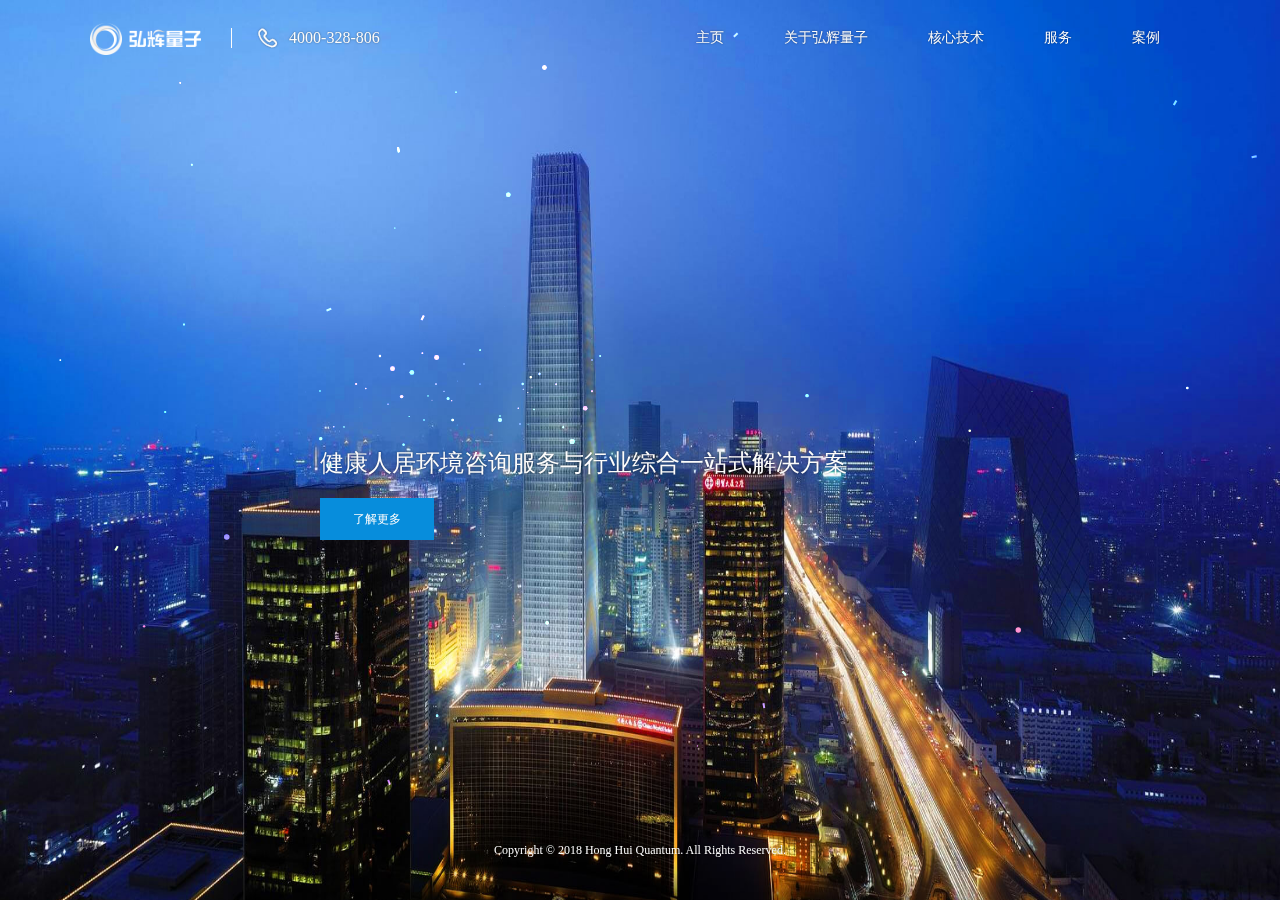
==== commit 6a9d740d: "Summary_3.13" ====
--- a/index.html
+++ b/index.html
@@ -304,6 +304,10 @@
 				effect : 'fade',
 				loop : true
 			})
+
+			window.addEventListener("orientationchange", function() {
+				location.reload();
+			}, false)
 		</script>
 	</body>
 </html>
